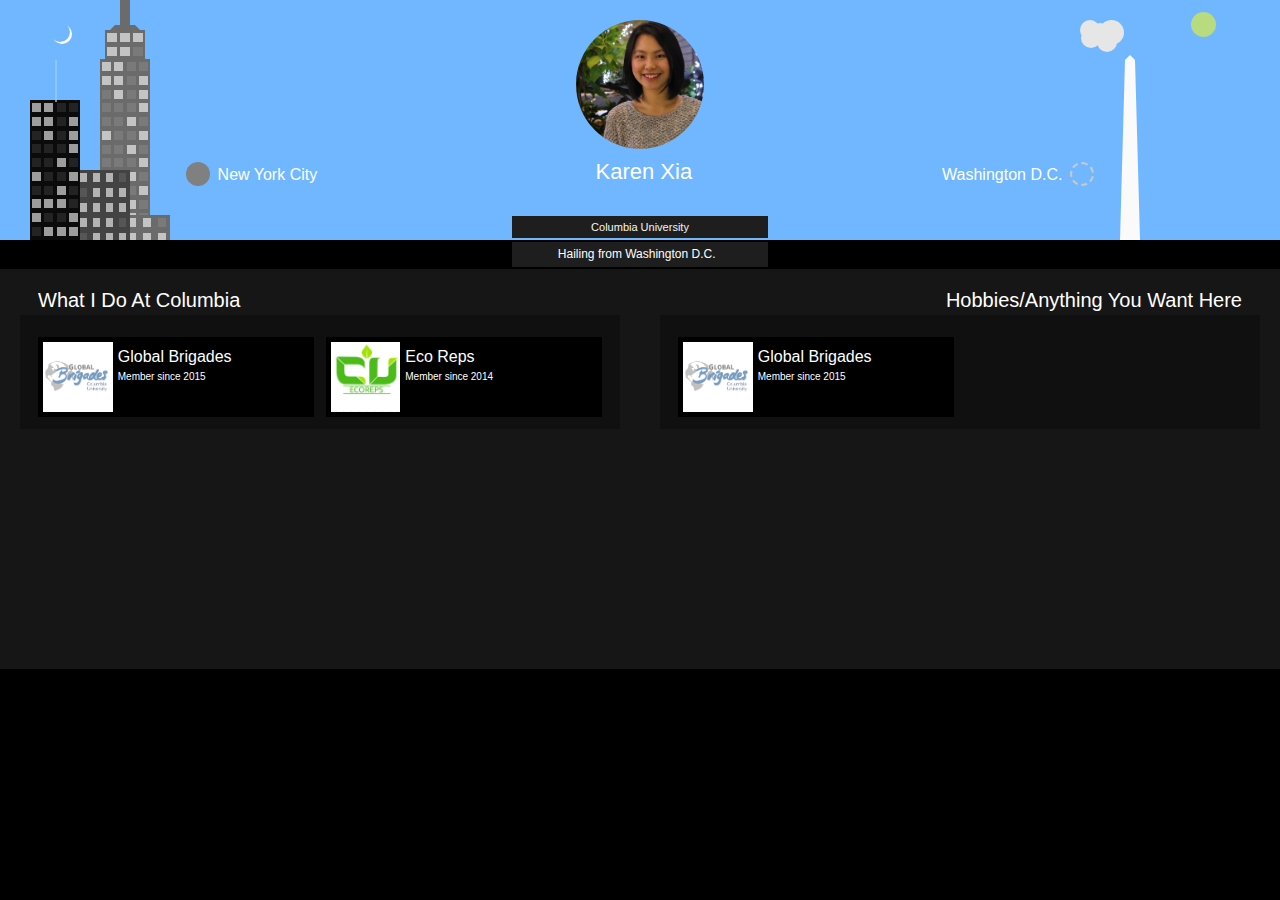
==== index.html @ 3f8ff8d4 "changes" ====
<!DOCTYPE>
<!--


  Karen Xia | Designer | Writer
  I love tea too.


  -->
<html>
<head>
  <meta http-equiv="Content-Type" content="text/html"; charset="utf-8"/>
  <title>Karen Xia</title>
    <meta name="viewport" content="width=device-width, initial-scale=1">

    <link href="animate.css" rel="stylesheet" type="text/css">
    <link href="style.css" rel="stylesheet" type="text/css">
<style>
body {
    margin: 0;
    padding: 0;
    background-color: rgba(31, 23, 13, .1);
}
#logo {
    margin-left: 45%;
    margin-top: 20px;
    width: 10%;
    border-radius: 100%;
    z-index: 5000;
    display: none;
}
#proxy {
    margin-left: 45%;
    margin-top: 20px;
    width: 129px;
    height: 129px;
    border-radius: 100%;
    z-index: 5000;
}
#logo1 {
    margin-left: 45%;
    top: 20px;
    width: 10%;
    border-radius: 100%;
    z-index: 5000;
    position: absolute;
    background-image: url(karen.jpg);
    height: 129px;
    background-size: cover;
    -webkit-animation: photo 10s;
    -moz-animation: photo 10s;
    -o-animation: photo 10s;
    animation: photo 10s;
    opacity: 0;
}
#logo2 {
    margin-left: 45%;
    top: 20px;
    width: 10%;
    border-radius: 100%;
    z-index: 4999;
    position: absolute;
    background-image: url(karen.jpg);
    height: 129px;
    background-size: cover;
}
.ribbon {
    z-index: 2;
    position: absolute;
    width: 100%;
}
.title {
    margin-left: 30.3%;
    margin-top: 10px;
    width: 40%;
    text-align: center;
    font-family: Lato, sans-serif;
    font-size: 22px;
    color: white;
}
#moon {
    width: 20px;
    position: absolute;
    height: 20px;
    border-radius: 50%;
    box-shadow: 2px 2px 0 0 white;
    top: 22;
    left: 50
}
.waves {
    width: 40px;
    position: relative;
    height: 20px;
    border-radius: 50%;
    box-shadow: 0px 5px 0 0 rgba(0, 0, 255, .2);
    ;
    bottom: 0;
    float: left;
}
.tree {
    width: 90px;
    position: absolute;
    height: 20px;
    border-radius: 50%;
    box-shadow: 0px 10px 0 0 brown;
    right: 3;
    bottom: 70;
    float: left;
    opacity: .4;
    z-index: 700;
    transform: rotate(90deg);
}
.leave1 {
    width: 45px;
    position: absolute;
    height: 20px;
    border-radius: 50%;
    box-shadow: 0px 10px 0 0 green;
    right: 12;
    bottom: 106;
    float: left;
    opacity: .4;
    z-index: 700;
    transform: rotate(180deg);
}
.leave2 {
    width: 45px;
    position: absolute;
    height: 20px;
    border-radius: 50%;
    box-shadow: 0px 10px 0 0 green;
    right: 21;
    bottom: 92;
    float: left;
    opacity: .4;
    z-index: 700;
    transform: rotate(230deg);
}
.leave3 {
    width: 45px;
    position: absolute;
    height: 20px;
    border-radius: 50%;
    box-shadow: 0px -10px 0 0 green;
    right: 52;
    bottom: 106;
    float: left;
    opacity: .4;
    z-index: 700;
    transform: rotate(0deg);
}
.leave4 {
    width: 45px;
    position: absolute;
    height: 20px;
    border-radius: 50%;
    box-shadow: 0px -10px 0 0 green;
    right: 45;
    bottom: 102;
    float: left;
    opacity: .4;
    z-index: 700;
    transform: rotate(330deg);
}
.sun {
    position: absolute;
    right: 64;
    top: 12;
    width: 25px;
    height: 25px;
    background-color: yellow;
    opacity: .5;
    border-radius: 25px;
    -webkit-animation: pulse 10s;
    -moz-animation: pulse 10s;
    -o-animation: pulse 10s;
    animation: pulse 10s;
}
.cloud {
    position: absolute;
    right: 100;
    top: 20;
    width: 100px;
    height: 50px;
    -webkit-animation: cloud 10s;
    -moz-animation: cloud 10s;
    -o-animation: cloud 10s;
    animation: cloud 10s;
}
.cloudbubble1 {
    background-color: rgba(230, 230, 230, 1);
    width: 20px;
    height: 20px;
    border-radius: 10px;
    position: absolute;
    top: 0;
}
.cloudbubble2 {
    background-color: rgba(230, 230, 230, 1);
    width: 20px;
    height: 20px;
    border-radius: 10px;
    position: absolute;
    top: 3;
    left: 10;
}
.cloudbubble3 {
    background-color: rgba(230, 230, 230, 1);
    width: 20px;
    height: 20px;
    border-radius: 10px;
    position: absolute;
    top: 8;
    left: 1;
}
.cloudbubble4 {
    background-color: rgba(230, 230, 230, 1);
    width: 25px;
    height: 25px;
    border-radius: 15px;
    position: absolute;
    top: 0;
    left: 19;
}
.cloudbubble5 {
    background-color: rgba(230, 230, 230, 1);
    width: 20px;
    height: 20px;
    border-radius: 10px;
    position: absolute;
    top: 12;
    left: 17;
}
.sand {
    width: 180px;
    position: absolute;
    height: 20px;
    border-radius: 50%;
    box-shadow: 0px 5px 1px 10px yellow;
    background-color: rgba(255, 235, 0, 1);
    right: 3;
    bottom: 30;
    float: left;
    opacity: .3;
    z-index: 500;
}
    
    
.monument {
    width:25px;
    position: absolute;
    height: 160px;
    right: 40;
    bottom: 4;
    float: left;
    opacity: .9;
    z-index: 500;
}
    
.monumentcap {
    width: 0px;
    height: 35px;
    background-color:rgba(250,250,250,1);
    position: absolute;
    bottom: 150;
    margin-left: 115;
    right: 150;

}
.monumentcap:before {
    content: '';
    line-height: 0;
    font-size: 0;
    width: 0;
    height: 0;
    border-top: 5px solid transparent;
    border-bottom: 180px solid rgba(250,250,250,1);
    ;
    border-left: 5px solid transparent;
    border-right: 5px solid rgba(250,250,250,1);
    position: absolute;
    top: 0;
    left: -10px;
}
.monumentcap:after {
    content: '';
    line-height: 0;
    font-size: 0;
    width: 0;
    height: 0;
    border-top: 5px solid transparent;
    border-bottom: 180px solid rgba(250,250,250,1);
    border-left: 5px solid rgba(250,250,250,1);
    border-right: 5px solid transparent;
    position: absolute;
    top: 0;
    right: -10px;
}
.darker {
    box-shadow: 0px 5px 0 0 rgba(0, 0, 255, .4);
}
.darker2 {
    box-shadow: 0px 5px 0 0 rgba(0, 0, 255, .6);
}
.wave {
    right: 10;
    position: absolute;
    bottom: 22px;
    -webkit-animation: minibounce 1s;
    -moz-animation: minibounce 1s;
    -o-animation: minibounce 1s;
    animation: minibounce 1s;
    z-index: 600;
}
.wave2 {
    right: 5;
    position: absolute;
    bottom: 12px;
    -webkit-animation: minibounce 1s;
    -webkit-animation-delay: .5s;
    -moz-animation: minibounce 1s;
    -moz-animation-delay: .5s;
    -o-animation: minibounce 1s;
    -o-animation-delay: .5s;
    animation: minibounce 1s;
    animation-delay: .5s;
    z-index: 600;
}
.wave3 {
    right: 3;
    position: absolute;
    bottom: 32px;
    -webkit-animation: minibounce 1s;
    -webkit-animation-delay: .8s;
    -moz-animation: minibounce 1s;
    -moz-animation-delay: .8s;
    -o-animation: minibounce 1s;
    -o-animation-delay: .8s;
    animation: minibounce 1s;
    animation-delay: .8s;
    z-index: 600;
}
.description {
    margin-left: 40%;
    margin-top: 31px;
    width: 20%;
    position: absolute;
    text-align: center;
    font-family: Lato, sans-serif;
    font-size: 11px;
    color: rgba(245, 245, 245, 1);
    background-color: rgba(30, 30, 30, 1);
    padding: 5px;
    box-sizing: border-box;
}
.description2 {
    margin-left: 40%;
    opacity: 1;
    top: -27px;
    width: 20%;
    height: 25px;
    position: absolute;
    text-align: center;
    font-family: Lato, sans-serif;
    font-size: 12px;
    color: white;
    background-color: rgba(30, 30, 30, 1);
    padding: 5px;
    z-index: 400;
    box-sizing: border-box;
}
.push {
    margin-left: 40%;
    margin-top: 11px;
    width: 20%;
    text-align: center;
    font-family: Lato, sans-serif;
    font-size: 11px;
    color: rgba(245, 245, 245, 1);
    padding: 5px;
}
.half1 {
    position: absolute;
    width: 50%;
    top: 0;
    background-color:rgba(113, 183, 255, 1);
    height: 240px;
    z-index: 2;
}
.half2 {
    position: absolute;
    width: 50%;
    margin-left: 50%;
    top: 0;
    background-color: rgba(113, 183, 255, 1);
    height: 240px;
    z-index: 2;
}
.panel1 {
    position: relative;
    margin-top: 0px;
    height: 270px;
}
.panel2 {
    position: relative;
    margin-top: -1px;
    height: 400px;
    background-color: rgba(223, 223, 223, 1);
}
.building1 {
    position: absolute;
    bottom: 0px;
    width: 50px;
    margin-left: 30px;
    height: 140px;
    background-color: rgba(11, 11, 11, 1);
    z-index: 30;
}
.building2 {
    position: absolute;
    bottom: 0px;
    width: 80px;
    margin-left: 50px;
    height: 70px;
    background-color: rgba(67, 67, 67, 1);
    overflow: hidden;
    z-index: 29;
}
.building3 {
    position: absolute;
    bottom: 25px;
    width: 50px;
    margin-left: 100px;
    height: 156px;
    background-color: rgba(107, 107, 107, 1);
    overflow: hidden;
    z-index: 25;
}
.building4 {
    position: absolute;
    bottom: 0px;
    width: 90px;
    margin-left: 80px;
    height: 25px;
    background-color: rgba(107, 107, 107, 1);
    overflow: hidden;
    z-index: 25;
}
.building5 {
    position: absolute;
    bottom: 181px;
    width: 40px;
    margin-left: 105px;
    height: 29px;
    background-color: rgba(107, 107, 107, 1);
    overflow: hidden;
    z-index: 25;
}
.antena {
    position: absolute;
    width: 2px;
    top: -40px;
    margin-left: 49%;
    height: 40px;
    background-color: rgba(255, 255, 255, .2);
    border-bottom: 2px solid rgba(255, 255, 255, .4);
}
.antena2 {
    position: absolute;
    width: 10px;
    top: 00px;
    margin-left: 120px;
    height: 23px;
    background-color: rgba(107, 107, 107, 1);
    border-bottom: 2px solid rgba(107, 107, 107, 1);
}
.window {
    width: 18%;
    margin: 3.5%;
    margin-top: 3px;
    height: 9px;
    background-color: rgba(255, 255, 255, .6);
    float: left;
}
.window1 {
    width: 18%;
    margin: 3.5%;
    margin-top: 3px;
    height: 9px;
    background-color: rgba(255, 255, 255, .1);
    float: left;
}
.w8window {
    width: 9%;
    margin: 3.8%;
    margin-top: 3px;
    height: 9px;
    background-color: rgba(255, 255, 255, .6);
    float: left;
}
.w8window1 {
    width: 9%;
    margin: 3.8%;
    margin-top: 3px;
    height: 9px;
    background-color: rgba(255, 255, 255, .1);
    float: left;
}
.w2window {
    width: 25%;
    margin: 4%;
    margin-top: 3px;
    height: 9px;
    background-color: rgba(255, 255, 255, .6);
    float: left;
}
.w2window1 {
    width: 25%;
    margin: 4%;
    margin-top: 3px;
    height: 9px;
    background-color: rgba(255, 255, 255, .1);
    float: left;
}
.cap {
    width: 20px;
    height: 5px;
    background-color: rgba(107, 107, 107, 1);
    position: absolute;
    bottom: 210;
    margin-left: 115;
}
.cap:before {
    content: '';
    line-height: 0;
    font-size: 0;
    width: 0;
    height: 0;
    border-top: 5px solid transparent;
    border-bottom: 5px solid rgba(107, 107, 107, 1);
    ;
    border-left: 5px solid transparent;
    border-right: 5px solid rgba(107, 107, 107, 1);
    position: absolute;
    top: 0;
    left: -10px;
}
.cap:after {
    content: '';
    line-height: 0;
    font-size: 0;
    width: 0;
    height: 0;
    border-top: 5px solid transparent;
    border-bottom: 5px solid rgba(107, 107, 107, 1);
    border-left: 5px solid rgba(107, 107, 107, 1);
    border-right: 5px solid transparent;
    position: absolute;
    top: 0;
    right: -10px;
}
.target {
    position: absolute;
    bottom: 20;
    left: 14.5%;
    width: 20px;
    height: 20px;
    border-radius: 15px;
    border: 2px dashed grey;
    -webkit-animation: rotate 20s;
    -moz-animation: rotate 20s;
    -o-animation: rotate 20s;
    animation: rotate 20s;
    background-color: grey;
}
.star1 {
    content: "\2605";
    font-family: Lato, sans-serif;
    color: white;
    width: 10px;
    height: 10px;
    font-size: 8px;
    position: absolute;
    left: 300px;
    top: 30px;
}
.star2 {
    content: "\2605";
    font-family: Lato, sans-serif;
    color: white;
    width: 10px;
    height: 10px;
    font-size: 10px;
    position: absolute;
    left: 200px;
    top: 50px;
}
.star3 {
    content: "\2605";
    font-family: Lato, sans-serif;
    color: white;
    width: 20px;
    height: 20px;
    font-size: 12px;
    position: absolute;
    left: 340px;
    top: 90px;
}
.targettext {
    position: absolute;
    bottom: 22;
    left: 17%;
    font-family: Lato, sans-serif;
    color: white;
}
.description1 {
    position: absolute;
    text-align: center;
    width: 100%;
    top: 240px;
    clear: both;
    font-family: Lato, sans-serif;
    color: grey;
    padding: 7px;
    font-size: 12px;
    box-sizing: border-box;
    background-color: rgba(30, 30, 30, 1);
    z-index: 1;
}
.purebox {
    width: 20%;
    margin-left: 40%;
    position: absolute;
    top: -52;
    height: 77px;
    left: 0;
    box-sizing: border-box;
    border-color: transparent !important;
    z-index: 30000;
}
.target1 {
    position: absolute;
    bottom: 20;
    right: 14.5%;
    width: 20px;
    height: 20px;
    border-radius: 15px;
    border: 2px dashed rgba(200, 200, 200, 1);
    -webkit-animation: rotate1 10s infinite;
    -moz-animation: rotate1 10s infinite;
    -o-animation: rotate1 10s infinite;
    animation: rotate1 10s infinite;
}
.targettext1 {
    position: absolute;
    bottom: 22;
    right: 17%;
    font-family: Lato, sans-serif;
    color: white;
}
.plane {
    width: 30px;
    position: absolute;
    filter: invert(100%);
    -webkit-filter: invert(100%);
    left: 14.5%;
    bottom: 18px;
    transform: rotate(180deg);
    -webkit-animation: plane 20s;
    -webkit-transition-timing-function: linear;
    -moz-animation: plane 20s;
    -moz-transition-timing-function: linear;
    -o-animation: plane 20s;
    -o-transition-timing-function: linear;
    animation: plane 20s;
    transition-timing-function: linear;
    opacity: 0;
    z-index: 200;
}
.flash {
    -webkit-animation: flash 10s infinite;
    -webkit-animation-duration: infinite;
    -moz-animation: flash 10s infinite;
    -moz-animation-duration: infinite;
    -o-animation: flash 10s infinite;
    -o-animation-duration: infinite;
    animation: flash 10s infinite;
    animation-duration: infinite;
}
.flash2 {
    -webkit-animation: flash2 5s infinite;
    -webkit-animation-duration: infinite;
    -moz-animation: flash2 5s infinite;
    -moz-animation-duration: infinite;
    -o-animation: flash2 5s infinite;
    -o-animation-duration: infinite;
    animation: flash2 5s infinite;
    animation-duration: infinite;
}
.flash3 {
    -webkit-animation: flash3 20s infinite;
    -webkit-animation-duration: infinite;
    -moz-animation: flash3 20s infinite;
    -moz-animation-duration: infinite;
    -o-animation: flash3 20s infinite;
    -o-animation-duration: infinite;
    animation: flash3 20s infinite;
    animation-duration: infinite;
}
.flash4 {
    -webkit-animation: flash4 15s infinite;
    -webkit-animation-duration: infinite;
    -moz-animation: flash4 15s infinite;
    -moz-animation-duration: infinite;
    -o-animation: flash4 15s infinite;
    -o-animation-duration: infinite;
    animation: flash4 15s infinite;
    animation-duration: infinite;
}
.half4 {
    position: absolute;
    width: 50%;
    top: 0;
    background-color: rgba(0, 0, 0, .9);
    z-index: 1;
    bottom: 0;
    padding: 20px;
    box-sizing: border-box;
    font-family: Lato, sans-serif;
    color: white;
    font-size: 20px;
}
.half3 {
    position: absolute;
    width: 50%;
    margin-left: 50%;
    padding: 20px;
    box-sizing: border-box;
    top: 0;
    background-color: rgba(0, 0, 0, .9);
    bottom: 0;
    z-index: 1;
    text-align: right;
    font-family: Lato, sans-serif;
    color: white;
    font-size: 20px;
}
.ann {
    padding-left: 3%;
    padding-right: 3%;
}
.projectgrid {
    margin-top: -20px;
    display: inline-block;
    height: auto;
    padding: 2%;
    width: 100%;
    box-sizing: border-box;
    text-align: left;
    background-color: rgba(16,16,16,1);
}
.project {
    position: relative;
    float: left;
    width: 48%;
    margin: 1%;
    height: 80px;
    background-color: black;
    margin-top: 10px;
    margin-bottom: 0px;
}
.purple {
    background-color: rgba(113, 183, 255, 1);
}
.project h1 {
    font-size: 16px;
    font-family: Lato, sans-serif;
    font-weight: 400;
}
.projectgrid a {
    color: white;
    text-decoration: none;
    display: block;
}
.projectgrid a:visited {
    color: white;
    text-decoration: none;
    display: block;
}
.projectgrid a:link {
    color: white;
    text-decoration: none;
    display: block;
}
.projectgrid a:hover {
    color: white;
    text-decoration: none;
    display: block;
}
.project h2 {
    font-size: 10px;
    margin-top: -7px;
    font-weight: 200;
    padding: 2px;
}
.icon {
    height: 70px;
    padding: 5px;
    float: left;
}
/*
ANIMATIONS
*/

@-webkit-keyframes cloud {
    0% {
        right: 20;
    }
    100% {
        right: 100;
    }
}
@-webkit-keyframes photo {
    0% {
        opacity: 1;
    }
    52% {
        opacity: 1;
    }
    58% {
        opacity: 0;
    }
}
@-webkit-keyframes plane {
    0% {
        left: 83%;
        bottom: 24px;
        transform: rotate(270deg);
        opacity: .5;
        z-index: 200;
    }
    55% {
        bottom: 140px;
        z-index: 200;
    }
    90% {
        opacity: .5;
        z-index: 200;
    }
    95% {
        opacity: 0;
    }
    100% {
        left: 14.5%;
        bottom: 18px;
        transform: rotate(180deg);
        opacity: 0;
    }
}
@-webkit-keyframes rotate {
    0% {
        transform: rotate(0deg);
        background-color: transparent;
    }
    85% {
        background-color: transparent;
    }
    88% {
        opacity: .5;
    }
    100% {
        background-color: grey;
        transform: rotate(360deg);
    }
}
@-webkit-keyframes rotate1 {
    0% {
        transform: rotate(0deg);
    }
    85% {} 88% {} 100% {
        transform: rotate(360deg);
    }
}
@-webkit-keyframes flash {
    0% {
        background-color: rgba(255, 255, 255, .6);
    }
    10% {
        background-color: rgba(255, 255, 255, .1);
    }
    40% {
        background-color: rgba(255, 255, 255, .1);
    }
    50% {
        background-color: rgba(255, 255, 255, .6);
    }
}
@-webkit-keyframes flash2 {
    0% {
        background-color: rgba(255, 255, 255, .1);
    }
    40% {
        background-color: rgba(255, 255, 255, .1);
    }
    50% {
        background-color: rgba(255, 255, 255, .6);
    }
}
@-webkit-keyframes flash3 {
    0% {
        background-color: rgba(255, 255, 255, .6);
    }
    10% {
        background-color: rgba(255, 255, 255, .1);
    }
    40% {
        background-color: rgba(255, 255, 255, .1);
    }
    90% {
        background-color: rgba(255, 255, 255, .6);
    }
}
}
@-webkit-keyframes squareoff {
    0% {
        border-radius: 100%;
    }
    100% {
        border-radius: 0%;
    }
}
@-webkit-keyframes reddish {
    0% {
        background-color: rgba(255, 0, 43, 0);
    }
    100% {
        background-color: rgba(255, 0, 43, .5);
    }
}
@-webkit-keyframes whitish {
    0% {
        color: rgba(255, 0, 43, .5);
    }
    100% {
        color: rgba(245, 245, 245, 1);
    }
}
/*MOZILLA*/

@-moz-keyframes cloud {
    0% {
        right: 20;
    }
    100% {
        right: 100;
    }
}
@-moz-keyframes photo {
    0% {
        opacity: 1;
    }
    52% {
        opacity: 1;
    }
    58% {
        opacity: 0;
    }
}
@-moz-keyframes plane {
    0% {
        left: 83%;
        bottom: 24px;
        transform: rotate(270deg);
        opacity: .5;
        z-index: 200;
    }
    55% {
        bottom: 140px;
        z-index: 200;
    }
    90% {
        opacity: .5;
        z-index: 200;
    }
    95% {
        opacity: 0;
    }
    100% {
        left: 14.5%;
        bottom: 18px;
        transform: rotate(180deg);
        opacity: 0;
    }
}
@-moz-keyframes rotate {
    0% {
        transform: rotate(0deg);
        background-color: transparent;
    }
    85% {
        background-color: transparent;
    }
    88% {
        opacity: .5;
    }
    100% {
        background-color: grey;
        transform: rotate(360deg);
    }
}
@-moz-keyframes rotate1 {
    0% {
        transform: rotate(0deg);
    }
    85% {} 88% {} 100% {
        transform: rotate(360deg);
    }
}
@-moz-keyframes flash {
    0% {
        background-color: rgba(255, 255, 255, .6);
    }
    10% {
        background-color: rgba(255, 255, 255, .1);
    }
    40% {
        background-color: rgba(255, 255, 255, .1);
    }
    50% {
        background-color: rgba(255, 255, 255, .6);
    }
}
@-moz-keyframes flash2 {
    0% {
        background-color: rgba(255, 255, 255, .1);
    }
    40% {
        background-color: rgba(255, 255, 255, .1);
    }
    50% {
        background-color: rgba(255, 255, 255, .6);
    }
}
@-moz-keyframes flash3 {
    0% {
        background-color: rgba(255, 255, 255, .6);
    }
    10% {
        background-color: rgba(255, 255, 255, .1);
    }
    40% {
        background-color: rgba(255, 255, 255, .1);
    }
    90% {
        background-color: rgba(255, 255, 255, .6);
    }
}
}
@-moz-keyframes squareoff {
    0% {
        border-radius: 100%;
    }
    100% {
        border-radius: 0%;
    }
}
@-moz-keyframes reddish {
    0% {
        background-color: rgba(255, 0, 43, 0);
    }
    100% {
        background-color: rgba(255, 0, 43, .5);
    }
}
@-moz-keyframes whitish {
    0% {
        color: rgba(255, 0, 43, .5);
    }
    100% {
        color: rgba(245, 245, 245, 1);
    }
}
/* OPERA */

@-o-keyframes cloud {
    0% {
        right: 20;
    }
    100% {
        right: 100;
    }
}
@-o-keyframes photo {
    0% {
        opacity: 1;
    }
    52% {
        opacity: 1;
    }
    58% {
        opacity: 0;
    }
}
@-o-keyframes plane {
    0% {
        left: 83%;
        bottom: 24px;
        transform: rotate(270deg);
        opacity: .5;
        z-index: 200;
    }
    55% {
        bottom: 140px;
        z-index: 200;
    }
    90% {
        opacity: .5;
        z-index: 200;
    }
    95% {
        opacity: 0;
    }
    100% {
        left: 14.5%;
        bottom: 18px;
        transform: rotate(180deg);
        opacity: 0;
    }
}
@-o-keyframes rotate {
    0% {
        transform: rotate(0deg);
        background-color: transparent;
    }
    85% {
        background-color: transparent;
    }
    88% {
        opacity: .5;
    }
    100% {
        background-color: grey;
        transform: rotate(360deg);
    }
}
@-o-keyframes rotate1 {
    0% {
        transform: rotate(0deg);
    }
    85% {} 88% {} 100% {
        transform: rotate(360deg);
    }
}
@-o-keyframes flash {
    0% {
        background-color: rgba(255, 255, 255, .6);
    }
    10% {
        background-color: rgba(255, 255, 255, .1);
    }
    40% {
        background-color: rgba(255, 255, 255, .1);
    }
    50% {
        background-color: rgba(255, 255, 255, .6);
    }
}
@-o-keyframes flash2 {
    0% {
        background-color: rgba(255, 255, 255, .1);
    }
    40% {
        background-color: rgba(255, 255, 255, .1);
    }
    50% {
        background-color: rgba(255, 255, 255, .6);
    }
}
@-o-keyframes flash3 {
    0% {
        background-color: rgba(255, 255, 255, .6);
    }
    10% {
        background-color: rgba(255, 255, 255, .1);
    }
    40% {
        background-color: rgba(255, 255, 255, .1);
    }
    90% {
        background-color: rgba(255, 255, 255, .6);
    }
}
}
@-o-keyframes squareoff {
    0% {
        border-radius:100%;
    }
    100% {
        border-radius:0%;
    }
}
@-o-keyframes reddish {
    0% {
        background-color:rgba(255,
        0,
        43,
        0);
    }
    100% {
        background-color:rgba(255,
        0,
        43,
        .5);
    }
}
@-o-keyframes whitish {
    0% {
        color:rgba(255,
        0,
        43,
        .5);
    }
    100% {
        color:rgba(245,
        245,
        245,
        1);
    }
}
/*NORMAL*/

@keyframes cloud {
    0% {
        right:20;
    }
    100% {
        right:100;
    }
}
@keyframes photo {
    0% {
        opacity:1;
    }
    52% {
        opacity:1;
    }
    58% {
        opacity:0;
    }
}
@keyframes plane {
    0% {
        left:83%;
        bottom:24px;
        transform:rotate(270deg);
        opacity:.5;
        z-index:200;
    }
    55% {
        bottom:140px;
        z-index:200;
    }
    90% {
        opacity:.5;
        z-index:200;
    }
    95% {
        opacity:0;
    }
    100% {
        left:14.5%;
        bottom:18px;
        transform:rotate(180deg);
        opacity:0;
    }
}
@keyframes rotate {
    0% {
        transform:rotate(0deg);
        background-color:transparent;
    }
    85% {
        background-color:transparent;
    }
    88% {
        opacity:.5;
    }
    100% {
        background-color:grey;
        transform:rotate(360deg);
    }
}
@keyframes rotate1 {
    0% {
        transform:rotate(0deg);
    }
    85% {} 88% {} 100% {
        transform:rotate(360deg);
    }
}
@keyframes flash {
    0% {
        background-color:rgba(255,
        255,
        255,
        .6);
    }
    10% {
        background-color:rgba(255,
        255,
        255,
        .1);
    }
    40% {
        background-color:rgba(255,
        255,
        255,
        .1);
    }
    50% {
        background-color:rgba(255,
        255,
        255,
        .6);
    }
}
@keyframes flash2 {
    0% {
        background-color:rgba(255,
        255,
        255,
        .1);
    }
    40% {
        background-color:rgba(255,
        255,
        255,
        .1);
    }
    50% {
        background-color:rgba(255,
        255,
        255,
        .6);
    }
}
@keyframes flash3 {
    0% {
        background-color:rgba(255,
        255,
        255,
        .6);
    }
    10% {
        background-color:rgba(255,
        255,
        255,
        .1);
    }
    40% {
        background-color:rgba(255,
        255,
        255,
        .1);
    }
    90% {
        background-color:rgba(255,
        255,
        255,
        .6);
    }
}
}
@keyframes squareoff {
    0% {
        border-radius:100%;
    }
    100% {
        border-radius:0%;
    }
}
@keyframes reddish {
    0% {
        background-color:rgba(255,
        0,
        43,
        0);
    }
    100% {
        background-color:rgba(255,
        0,
        43,
        .5);
    }
}
@keyframes whitish {
    0% {
        color:rgba(255,
        0,
        43,
        .5);
    }
    100% {
        color:rgba(245,
        245,
        245,
        1);
    }
}
/*
FIRST ITERATION
*/

@media screen and (max-width: 1235px) {
    #logo {
        margin:5px;
        width:90%;
        padding:0px;
        border-radius:00%;
        display:inline-block;
    }
    .title {
        margin-left:10%;
        margin-top:0px;
        width:80%;
        text-align:center;
        font-family:Lato,
        sans-serif;
        font-size:10px;
        -webkit-animation:whitish 1s;
        animation:whitish 1s;
        color:rgba(245,
        245,
        245,
        1);
    }
    .plane {
        display:none;
    }
    .description {
        margin-left:10%;
        margin-top:10px;
        width:80%;
        text-align:center;
        font-family:Lato,
        sans-serif;
        font-size:11px;
        background-color:rgba(30,
        30,
        30,
        1);
        display:none;
    }
    .ribbon {
        padding:5px;
        margin:auto;
        width:10%;
        margin-top:0px;
        position:relative;
        background-color:black
        height:140px;
    }
    .half1 {
        position:absolute;
        width:50%;
        top:0;
        background-color:rgba(0,
        0,
        0,
        .9);
        height:240px;
        z-index:1;
        display:none;
    }
    .half2 {
        position:absolute;
        width:50%;
        margin-left:50%;
        top:0;
        background-color:rgba(133,
        133,
        235,
        1);
        height:240px;
        z-index:1;
        display:none;
    }
    .targettext {
        position:absolute;
        bottom:22;
        left:17%;
        font-family:Lato,
        sans-serif;
        color:white;
        display:none;
    }
    .description1 {
        position:absolute;
        bottom:-60;
        right:30%;
        text-align:center;
        width:40%;
        font-family:Lato,
        sans-serif;
        color:rgba(113, 183, 255, 1);;
        padding:5px;
        box-sizing:border-box;
        display:none;
    }
    .target1 {
        position:absolute;
        bottom:20;
        right:14.5%;
        width:20px;
        height:20px;
        border-radius:15px;
        border:2px dashed rgba(200,
        200,
        200,
        1);
        -webkit-animation:rotate1 10s infinite;
        display:none;
    }
    .targettext1 {
        position:absolute;
        bottom:22;
        right:17%;
        font-family:Lato,
        sans-serif;
        color:white;
        display:none;
    }
    .target {
        display:none;
    }
    #logo1 {
        display:none;
    }
    #logo2 {
        display:none;
    }
    #proxy {
        display:none;
    }
    .panel2 {
        margin-top:-120px;
    }
    .half4 {
        width:100%;
        margin-left:0%;
        position:relative;
        height:auto;
        display:inline-block;
    background-color:rgba(113, 183, 255, 1);

    }
    .half3 {
        width:100%;
        margin-left:0%;
        position:relative;
        height:auto;
        display:inline-block;
    }
    .ann {
        padding-left:3%;
        padding-right:3%;
        margin-top:20px;
    }
    .panel1 {
        background-color:black;
    }
    .purebox {
        display:none;
    }
}
@media screen and (max-width: 820px) {
    .description2 {
        width:80%;
        margin-left:10%;
    }
    .project {
        width:80%;
        margin-left:10%;
    }
    .project h1 {
        font-size:12px;
    }
    .ribbon {
        background-color:transparent;
        width:100%;
        margin-top:-11px;
        padding:0;
    }
    #logo {
        position:absolute;
        height:80%;
        width:auto;
        border-radius:100%;
        top:10%;
        left:10%;
    }
    .title {
        position:absolute;
        font-size:24px;
        width:43%;
        top:30%;
        left:38%;
        text-align:left;
    }
    .ann {
        text-align:center;
        font-size:17px;
    }
}

@charset "UTF-8";

/*!
Animate.css - http://daneden.me/animate
Licensed under the MIT license - http://opensource.org/licenses/MIT

Copyright (c) 2014 Daniel Eden
*/

.animated {
    -webkit-animation-duration: 1s;
    animation-duration: 1s;
    -webkit-animation-fill-mode: both;
    animation-fill-mode: both;
}
.animated.infinite {
    -webkit-animation-iteration-count: infinite;
    animation-iteration-count: infinite;
}
.animated.hinge {
    -webkit-animation-duration: 2s;
    animation-duration: 2s;
}
@-webkit-keyframes minibounce {
    0%, 20%, 53%, 80%, 100% {
        -webkit-transition-timing-function: cubic-bezier(0.215, 0.210, 0.355, 1.000);
        transition-timing-function: cubic-bezier(0.215, 0.210, 0.355, 1.000);
        -webkit-transform: translate3d(0, 0, 0);
        transform: translate3d(0, 0, 0);
    }
    40%,
    43% {
        -webkit-transition-timing-function: cubic-bezier(0.755, 0.050, 0.855, 0.060);
        transition-timing-function: cubic-bezier(0.755, 0.050, 0.855, 0.060);
        -webkit-transform: translate3d(0, -30px, 0);
        transform: translate3d(0, -30px, 0);
    }
    70% {
        -webkit-transition-timing-function: cubic-bezier(0.755, 0.050, 0.855, 0.060);
        transition-timing-function: cubic-bezier(0.755, 0.050, 0.855, 0.060);
        -webkit-transform: translate3d(0, -15px, 0);
        transform: translate3d(0, -15px, 0);
    }
    90% {
        -webkit-transform: translate3d(0, -4px, 0);
        transform: translate3d(0, -4px, 0);
    }
}
@keyframes minibounce {
    0%, 20%, 53%, 80%, 100% {
        -webkit-transition-timing-function: cubic-bezier(0.215, 0.610, 0.355, 1.000);
        transition-timing-function: cubic-bezier(0.215, 0.610, 0.355, 1.000);
        -webkit-transform: translate3d(0, 0, 0);
        transform: translate3d(0, 0, 0);
    }
    40%,
    43% {
        -webkit-transition-timing-function: cubic-bezier(0.755, 0.050, 0.855, 0.060);
        transition-timing-function: cubic-bezier(0.755, 0.050, 0.855, 0.060);
        -webkit-transform: translate3d(0, -30px, 0);
        transform: translate3d(0, -30px, 0);
    }
    70% {
        -webkit-transition-timing-function: cubic-bezier(0.755, 0.050, 0.855, 0.060);
        transition-timing-function: cubic-bezier(0.755, 0.050, 0.855, 0.060);
        -webkit-transform: translate3d(0, -15px, 0);
        transform: translate3d(0, -15px, 0);
    }
    90% {
        -webkit-transform: translate3d(0, -4px, 0);
        transform: translate3d(0, -4px, 0);
    }
}
@-webkit-keyframes bounce {
    0%, 20%, 53%, 80%, 100% {
        -webkit-transition-timing-function: cubic-bezier(0.215, 0.610, 0.355, 1.000);
        transition-timing-function: cubic-bezier(0.215, 0.610, 0.355, 1.000);
        -webkit-transform: translate3d(0, 0, 0);
        transform: translate3d(0, 0, 0);
    }
    40%,
    43% {
        -webkit-transition-timing-function: cubic-bezier(0.755, 0.050, 0.855, 0.060);
        transition-timing-function: cubic-bezier(0.755, 0.050, 0.855, 0.060);
        -webkit-transform: translate3d(0, -30px, 0);
        transform: translate3d(0, -30px, 0);
    }
    70% {
        -webkit-transition-timing-function: cubic-bezier(0.755, 0.050, 0.855, 0.060);
        transition-timing-function: cubic-bezier(0.755, 0.050, 0.855, 0.060);
        -webkit-transform: translate3d(0, -15px, 0);
        transform: translate3d(0, -15px, 0);
    }
    90% {
        -webkit-transform: translate3d(0, -4px, 0);
        transform: translate3d(0, -4px, 0);
    }
}
@keyframes bounce {
    0%, 20%, 53%, 80%, 100% {
        -webkit-transition-timing-function: cubic-bezier(0.215, 0.610, 0.355, 1.000);
        transition-timing-function: cubic-bezier(0.215, 0.610, 0.355, 1.000);
        -webkit-transform: translate3d(0, 0, 0);
        transform: translate3d(0, 0, 0);
    }
    40%,
    43% {
        -webkit-transition-timing-function: cubic-bezier(0.755, 0.050, 0.855, 0.060);
        transition-timing-function: cubic-bezier(0.755, 0.050, 0.855, 0.060);
        -webkit-transform: translate3d(0, -30px, 0);
        transform: translate3d(0, -30px, 0);
    }
    70% {
        -webkit-transition-timing-function: cubic-bezier(0.755, 0.050, 0.855, 0.060);
        transition-timing-function: cubic-bezier(0.755, 0.050, 0.855, 0.060);
        -webkit-transform: translate3d(0, -15px, 0);
        transform: translate3d(0, -15px, 0);
    }
    90% {
        -webkit-transform: translate3d(0, -4px, 0);
        transform: translate3d(0, -4px, 0);
    }
}
.bounce {
    -webkit-animation-name: bounce;
    animation-name: bounce;
    -webkit-transform-origin: center bottom;
    -ms-transform-origin: center bottom;
    transform-origin: center bottom;
}
@-webkit-keyframes flash {
    0%, 50%, 100% {
        opacity: 1;
    }
    25%,
    75% {
        opacity: 0;
    }
}
@keyframes flash {
    0%, 50%, 100% {
        opacity: 1;
    }
    25%,
    75% {
        opacity: 0;
    }
}
.flash {
    -webkit-animation-name: flash;
    animation-name: flash;
}
/* originally authored by Nick Pettit - https://github.com/nickpettit/glide */

@-webkit-keyframes pulse {
    0% {
        -webkit-transform: scale3d(1, 1, 1);
        transform: scale3d(1, 1, 1);
    }
    50% {
        -webkit-transform: scale3d(1.05, 1.05, 1.05);
        transform: scale3d(1.05, 1.05, 1.05);
    }
    100% {
        -webkit-transform: scale3d(1, 1, 1);
        transform: scale3d(1, 1, 1);
    }
}
@keyframes pulse {
    0% {
        -webkit-transform: scale3d(1, 1, 1);
        transform: scale3d(1, 1, 1);
    }
    50% {
        -webkit-transform: scale3d(1.05, 1.05, 1.05);
        transform: scale3d(1.05, 1.05, 1.05);
    }
    100% {
        -webkit-transform: scale3d(1, 1, 1);
        transform: scale3d(1, 1, 1);
    }
}
.pulse {
    -webkit-animation-name: pulse;
    animation-name: pulse;
}
@-webkit-keyframes rubberBand {
    0% {
        -webkit-transform: scale3d(1, 1, 1);
        transform: scale3d(1, 1, 1);
    }
    30% {
        -webkit-transform: scale3d(1.25, 0.75, 1);
        transform: scale3d(1.25, 0.75, 1);
    }
    40% {
        -webkit-transform: scale3d(0.75, 1.25, 1);
        transform: scale3d(0.75, 1.25, 1);
    }
    50% {
        -webkit-transform: scale3d(1.15, 0.85, 1);
        transform: scale3d(1.15, 0.85, 1);
    }
    65% {
        -webkit-transform: scale3d(.95, 1.05, 1);
        transform: scale3d(.95, 1.05, 1);
    }
    75% {
        -webkit-transform: scale3d(1.05, .95, 1);
        transform: scale3d(1.05, .95, 1);
    }
    100% {
        -webkit-transform: scale3d(1, 1, 1);
        transform: scale3d(1, 1, 1);
    }
}
@keyframes rubberBand {
    0% {
        -webkit-transform: scale3d(1, 1, 1);
        transform: scale3d(1, 1, 1);
    }
    30% {
        -webkit-transform: scale3d(1.25, 0.75, 1);
        transform: scale3d(1.25, 0.75, 1);
    }
    40% {
        -webkit-transform: scale3d(0.75, 1.25, 1);
        transform: scale3d(0.75, 1.25, 1);
    }
    50% {
        -webkit-transform: scale3d(1.15, 0.85, 1);
        transform: scale3d(1.15, 0.85, 1);
    }
    65% {
        -webkit-transform: scale3d(.95, 1.05, 1);
        transform: scale3d(.95, 1.05, 1);
    }
    75% {
        -webkit-transform: scale3d(1.05, .95, 1);
        transform: scale3d(1.05, .95, 1);
    }
    100% {
        -webkit-transform: scale3d(1, 1, 1);
        transform: scale3d(1, 1, 1);
    }
}
.rubberBand {
    -webkit-animation-name: rubberBand;
    animation-name: rubberBand;
}
@-webkit-keyframes shake {
    0%, 100% {
        -webkit-transform: translate3d(0, 0, 0);
        transform: translate3d(0, 0, 0);
    }
    10%,
    30%,
    50%,
    70%,
    90% {
        -webkit-transform: translate3d(-10px, 0, 0);
        transform: translate3d(-10px, 0, 0);
    }
    20%,
    40%,
    60%,
    80% {
        -webkit-transform: translate3d(10px, 0, 0);
        transform: translate3d(10px, 0, 0);
    }
}
@keyframes shake {
    0%, 100% {
        -webkit-transform: translate3d(0, 0, 0);
        transform: translate3d(0, 0, 0);
    }
    10%,
    30%,
    50%,
    70%,
    90% {
        -webkit-transform: translate3d(-10px, 0, 0);
        transform: translate3d(-10px, 0, 0);
    }
    20%,
    40%,
    60%,
    80% {
        -webkit-transform: translate3d(10px, 0, 0);
        transform: translate3d(10px, 0, 0);
    }
}
.shake {
    -webkit-animation-name: shake;
    animation-name: shake;
}
@-webkit-keyframes swing {
    20% {
        -webkit-transform: rotate3d(0, 0, 1, 15deg);
        transform: rotate3d(0, 0, 1, 15deg);
    }
    40% {
        -webkit-transform: rotate3d(0, 0, 1, -10deg);
        transform: rotate3d(0, 0, 1, -10deg);
    }
    60% {
        -webkit-transform: rotate3d(0, 0, 1, 5deg);
        transform: rotate3d(0, 0, 1, 5deg);
    }
    80% {
        -webkit-transform: rotate3d(0, 0, 1, -5deg);
        transform: rotate3d(0, 0, 1, -5deg);
    }
    100% {
        -webkit-transform: rotate3d(0, 0, 1, 0deg);
        transform: rotate3d(0, 0, 1, 0deg);
    }
}
@keyframes swing {
    20% {
        -webkit-transform: rotate3d(0, 0, 1, 15deg);
        transform: rotate3d(0, 0, 1, 15deg);
    }
    40% {
        -webkit-transform: rotate3d(0, 0, 1, -10deg);
        transform: rotate3d(0, 0, 1, -10deg);
    }
    60% {
        -webkit-transform: rotate3d(0, 0, 1, 5deg);
        transform: rotate3d(0, 0, 1, 5deg);
    }
    80% {
        -webkit-transform: rotate3d(0, 0, 1, -5deg);
        transform: rotate3d(0, 0, 1, -5deg);
    }
    100% {
        -webkit-transform: rotate3d(0, 0, 1, 0deg);
        transform: rotate3d(0, 0, 1, 0deg);
    }
}
.swing {
    -webkit-transform-origin: top center;
    -ms-transform-origin: top center;
    transform-origin: top center;
    -webkit-animation-name: swing;
    animation-name: swing;
}
@-webkit-keyframes tada {
    0% {
        -webkit-transform: scale3d(1, 1, 1);
        transform: scale3d(1, 1, 1);
    }
    10%,
    20% {
        -webkit-transform: scale3d(.9, .9, .9) rotate3d(0, 0, 1, -3deg);
        transform: scale3d(.9, .9, .9) rotate3d(0, 0, 1, -3deg);
    }
    30%,
    50%,
    70%,
    90% {
        -webkit-transform: scale3d(1.1, 1.1, 1.1) rotate3d(0, 0, 1, 3deg);
        transform: scale3d(1.1, 1.1, 1.1) rotate3d(0, 0, 1, 3deg);
    }
    40%,
    60%,
    80% {
        -webkit-transform: scale3d(1.1, 1.1, 1.1) rotate3d(0, 0, 1, -3deg);
        transform: scale3d(1.1, 1.1, 1.1) rotate3d(0, 0, 1, -3deg);
    }
    100% {
        -webkit-transform: scale3d(1, 1, 1);
        transform: scale3d(1, 1, 1);
    }
}
@keyframes tada {
    0% {
        -webkit-transform: scale3d(1, 1, 1);
        transform: scale3d(1, 1, 1);
    }
    10%,
    20% {
        -webkit-transform: scale3d(.9, .9, .9) rotate3d(0, 0, 1, -3deg);
        transform: scale3d(.9, .9, .9) rotate3d(0, 0, 1, -3deg);
    }
    30%,
    50%,
    70%,
    90% {
        -webkit-transform: scale3d(1.1, 1.1, 1.1) rotate3d(0, 0, 1, 3deg);
        transform: scale3d(1.1, 1.1, 1.1) rotate3d(0, 0, 1, 3deg);
    }
    40%,
    60%,
    80% {
        -webkit-transform: scale3d(1.1, 1.1, 1.1) rotate3d(0, 0, 1, -3deg);
        transform: scale3d(1.1, 1.1, 1.1) rotate3d(0, 0, 1, -3deg);
    }
    100% {
        -webkit-transform: scale3d(1, 1, 1);
        transform: scale3d(1, 1, 1);
    }
}
.tada {
    -webkit-animation-name: tada;
    animation-name: tada;
}
/* originally authored by Nick Pettit - https://github.com/nickpettit/glide */

@-webkit-keyframes wobble {
    0% {
        -webkit-transform: none;
        transform: none;
    }
    15% {
        -webkit-transform: translate3d(-25%, 0, 0) rotate3d(0, 0, 1, -5deg);
        transform: translate3d(-25%, 0, 0) rotate3d(0, 0, 1, -5deg);
    }
    30% {
        -webkit-transform: translate3d(20%, 0, 0) rotate3d(0, 0, 1, 3deg);
        transform: translate3d(20%, 0, 0) rotate3d(0, 0, 1, 3deg);
    }
    45% {
        -webkit-transform: translate3d(-15%, 0, 0) rotate3d(0, 0, 1, -3deg);
        transform: translate3d(-15%, 0, 0) rotate3d(0, 0, 1, -3deg);
    }
    60% {
        -webkit-transform: translate3d(10%, 0, 0) rotate3d(0, 0, 1, 2deg);
        transform: translate3d(10%, 0, 0) rotate3d(0, 0, 1, 2deg);
    }
    75% {
        -webkit-transform: translate3d(-5%, 0, 0) rotate3d(0, 0, 1, -1deg);
        transform: translate3d(-5%, 0, 0) rotate3d(0, 0, 1, -1deg);
    }
    100% {
        -webkit-transform: none;
        transform: none;
    }
}
@keyframes wobble {
    0% {
        -webkit-transform: none;
        transform: none;
    }
    15% {
        -webkit-transform: translate3d(-25%, 0, 0) rotate3d(0, 0, 1, -5deg);
        transform: translate3d(-25%, 0, 0) rotate3d(0, 0, 1, -5deg);
    }
    30% {
        -webkit-transform: translate3d(20%, 0, 0) rotate3d(0, 0, 1, 3deg);
        transform: translate3d(20%, 0, 0) rotate3d(0, 0, 1, 3deg);
    }
    45% {
        -webkit-transform: translate3d(-15%, 0, 0) rotate3d(0, 0, 1, -3deg);
        transform: translate3d(-15%, 0, 0) rotate3d(0, 0, 1, -3deg);
    }
    60% {
        -webkit-transform: translate3d(10%, 0, 0) rotate3d(0, 0, 1, 2deg);
        transform: translate3d(10%, 0, 0) rotate3d(0, 0, 1, 2deg);
    }
    75% {
        -webkit-transform: translate3d(-5%, 0, 0) rotate3d(0, 0, 1, -1deg);
        transform: translate3d(-5%, 0, 0) rotate3d(0, 0, 1, -1deg);
    }
    100% {
        -webkit-transform: none;
        transform: none;
    }
}
.wobble {
    -webkit-animation-name: wobble;
    animation-name: wobble;
}
@-webkit-keyframes bounceIn {
    0%, 20%, 40%, 60%, 80%, 100% {
        -webkit-transition-timing-function: cubic-bezier(0.215, 0.610, 0.355, 1.000);
        transition-timing-function: cubic-bezier(0.215, 0.610, 0.355, 1.000);
    }
    0% {
        opacity: 0;
        -webkit-transform: scale3d(.3, .3, .3);
        transform: scale3d(.3, .3, .3);
    }
    20% {
        -webkit-transform: scale3d(1.1, 1.1, 1.1);
        transform: scale3d(1.1, 1.1, 1.1);
    }
    40% {
        -webkit-transform: scale3d(.9, .9, .9);
        transform: scale3d(.9, .9, .9);
    }
    60% {
        opacity: 1;
        -webkit-transform: scale3d(1.03, 1.03, 1.03);
        transform: scale3d(1.03, 1.03, 1.03);
    }
    80% {
        -webkit-transform: scale3d(.97, .97, .97);
        transform: scale3d(.97, .97, .97);
    }
    100% {
        opacity: 1;
        -webkit-transform: scale3d(1, 1, 1);
        transform: scale3d(1, 1, 1);
    }
}
@keyframes bounceIn {
    0%, 20%, 40%, 60%, 80%, 100% {
        -webkit-transition-timing-function: cubic-bezier(0.215, 0.610, 0.355, 1.000);
        transition-timing-function: cubic-bezier(0.215, 0.610, 0.355, 1.000);
    }
    0% {
        opacity: 0;
        -webkit-transform: scale3d(.3, .3, .3);
        transform: scale3d(.3, .3, .3);
    }
    20% {
        -webkit-transform: scale3d(1.1, 1.1, 1.1);
        transform: scale3d(1.1, 1.1, 1.1);
    }
    40% {
        -webkit-transform: scale3d(.9, .9, .9);
        transform: scale3d(.9, .9, .9);
    }
    60% {
        opacity: 1;
        -webkit-transform: scale3d(1.03, 1.03, 1.03);
        transform: scale3d(1.03, 1.03, 1.03);
    }
    80% {
        -webkit-transform: scale3d(.97, .97, .97);
        transform: scale3d(.97, .97, .97);
    }
    100% {
        opacity: 1;
        -webkit-transform: scale3d(1, 1, 1);
        transform: scale3d(1, 1, 1);
    }
}
.bounceIn {
    -webkit-animation-name: bounceIn;
    animation-name: bounceIn;
    -webkit-animation-duration: .75s;
    animation-duration: .75s;
}
@-webkit-keyframes bounceInDown {
    0%, 60%, 75%, 90%, 100% {
        -webkit-transition-timing-function: cubic-bezier(0.215, 0.610, 0.355, 1.000);
        transition-timing-function: cubic-bezier(0.215, 0.610, 0.355, 1.000);
    }
    0% {
        opacity: 0;
        -webkit-transform: translate3d(0, -3000px, 0);
        transform: translate3d(0, -3000px, 0);
    }
    60% {
        opacity: 1;
        -webkit-transform: translate3d(0, 25px, 0);
        transform: translate3d(0, 25px, 0);
    }
    75% {
        -webkit-transform: translate3d(0, -10px, 0);
        transform: translate3d(0, -10px, 0);
    }
    90% {
        -webkit-transform: translate3d(0, 5px, 0);
        transform: translate3d(0, 5px, 0);
    }
    100% {
        -webkit-transform: none;
        transform: none;
    }
}
@keyframes bounceInDown {
    0%, 60%, 75%, 90%, 100% {
        -webkit-transition-timing-function: cubic-bezier(0.215, 0.610, 0.355, 1.000);
        transition-timing-function: cubic-bezier(0.215, 0.610, 0.355, 1.000);
    }
    0% {
        opacity: 0;
        -webkit-transform: translate3d(0, -3000px, 0);
        transform: translate3d(0, -3000px, 0);
    }
    60% {
        opacity: 1;
        -webkit-transform: translate3d(0, 25px, 0);
        transform: translate3d(0, 25px, 0);
    }
    75% {
        -webkit-transform: translate3d(0, -10px, 0);
        transform: translate3d(0, -10px, 0);
    }
    90% {
        -webkit-transform: translate3d(0, 5px, 0);
        transform: translate3d(0, 5px, 0);
    }
    100% {
        -webkit-transform: none;
        transform: none;
    }
}
.bounceInDown {
    -webkit-animation-name: bounceInDown;
    animation-name: bounceInDown;
}
@-webkit-keyframes bounceInLeft {
    0%, 60%, 75%, 90%, 100% {
        -webkit-transition-timing-function: cubic-bezier(0.215, 0.610, 0.355, 1.000);
        transition-timing-function: cubic-bezier(0.215, 0.610, 0.355, 1.000);
    }
    0% {
        opacity: 0;
        -webkit-transform: translate3d(-3000px, 0, 0);
        transform: translate3d(-3000px, 0, 0);
    }
    60% {
        opacity: 1;
        -webkit-transform: translate3d(25px, 0, 0);
        transform: translate3d(25px, 0, 0);
    }
    75% {
        -webkit-transform: translate3d(-10px, 0, 0);
        transform: translate3d(-10px, 0, 0);
    }
    90% {
        -webkit-transform: translate3d(5px, 0, 0);
        transform: translate3d(5px, 0, 0);
    }
    100% {
        -webkit-transform: none;
        transform: none;
    }
}
@keyframes bounceInLeft {
    0%, 60%, 75%, 90%, 100% {
        -webkit-transition-timing-function: cubic-bezier(0.215, 0.610, 0.355, 1.000);
        transition-timing-function: cubic-bezier(0.215, 0.610, 0.355, 1.000);
    }
    0% {
        opacity: 0;
        -webkit-transform: translate3d(-3000px, 0, 0);
        transform: translate3d(-3000px, 0, 0);
    }
    60% {
        opacity: 1;
        -webkit-transform: translate3d(25px, 0, 0);
        transform: translate3d(25px, 0, 0);
    }
    75% {
        -webkit-transform: translate3d(-10px, 0, 0);
        transform: translate3d(-10px, 0, 0);
    }
    90% {
        -webkit-transform: translate3d(5px, 0, 0);
        transform: translate3d(5px, 0, 0);
    }
    100% {
        -webkit-transform: none;
        transform: none;
    }
}
.bounceInLeft {
    -webkit-animation-name: bounceInLeft;
    animation-name: bounceInLeft;
}
@-webkit-keyframes bounceInRight {
    0%, 60%, 75%, 90%, 100% {
        -webkit-transition-timing-function: cubic-bezier(0.215, 0.610, 0.355, 1.000);
        transition-timing-function: cubic-bezier(0.215, 0.610, 0.355, 1.000);
    }
    0% {
        opacity: 0;
        -webkit-transform: translate3d(3000px, 0, 0);
        transform: translate3d(3000px, 0, 0);
    }
    60% {
        opacity: 1;
        -webkit-transform: translate3d(-25px, 0, 0);
        transform: translate3d(-25px, 0, 0);
    }
    75% {
        -webkit-transform: translate3d(10px, 0, 0);
        transform: translate3d(10px, 0, 0);
    }
    90% {
        -webkit-transform: translate3d(-5px, 0, 0);
        transform: translate3d(-5px, 0, 0);
    }
    100% {
        -webkit-transform: none;
        transform: none;
    }
}
@keyframes bounceInRight {
    0%, 60%, 75%, 90%, 100% {
        -webkit-transition-timing-function: cubic-bezier(0.215, 0.610, 0.355, 1.000);
        transition-timing-function: cubic-bezier(0.215, 0.610, 0.355, 1.000);
    }
    0% {
        opacity: 0;
        -webkit-transform: translate3d(3000px, 0, 0);
        transform: translate3d(3000px, 0, 0);
    }
    60% {
        opacity: 1;
        -webkit-transform: translate3d(-25px, 0, 0);
        transform: translate3d(-25px, 0, 0);
    }
    75% {
        -webkit-transform: translate3d(10px, 0, 0);
        transform: translate3d(10px, 0, 0);
    }
    90% {
        -webkit-transform: translate3d(-5px, 0, 0);
        transform: translate3d(-5px, 0, 0);
    }
    100% {
        -webkit-transform: none;
        transform: none;
    }
}
.bounceInRight {
    -webkit-animation-name: bounceInRight;
    animation-name: bounceInRight;
}
@-webkit-keyframes bounceInUp {
    0%, 60%, 75%, 90%, 100% {
        -webkit-transition-timing-function: cubic-bezier(0.215, 0.610, 0.355, 1.000);
        transition-timing-function: cubic-bezier(0.215, 0.610, 0.355, 1.000);
    }
    0% {
        opacity: 0;
        -webkit-transform: translate3d(0, 3000px, 0);
        transform: translate3d(0, 3000px, 0);
    }
    60% {
        opacity: 1;
        -webkit-transform: translate3d(0, -20px, 0);
        transform: translate3d(0, -20px, 0);
    }
    75% {
        -webkit-transform: translate3d(0, 10px, 0);
        transform: translate3d(0, 10px, 0);
    }
    90% {
        -webkit-transform: translate3d(0, -5px, 0);
        transform: translate3d(0, -5px, 0);
    }
    100% {
        -webkit-transform: translate3d(0, 0, 0);
        transform: translate3d(0, 0, 0);
    }
}
@keyframes bounceInUp {
    0%, 60%, 75%, 90%, 100% {
        -webkit-transition-timing-function: cubic-bezier(0.215, 0.610, 0.355, 1.000);
        transition-timing-function: cubic-bezier(0.215, 0.610, 0.355, 1.000);
    }
    0% {
        opacity: 0;
        -webkit-transform: translate3d(0, 3000px, 0);
        transform: translate3d(0, 3000px, 0);
    }
    60% {
        opacity: 1;
        -webkit-transform: translate3d(0, -20px, 0);
        transform: translate3d(0, -20px, 0);
    }
    75% {
        -webkit-transform: translate3d(0, 10px, 0);
        transform: translate3d(0, 10px, 0);
    }
    90% {
        -webkit-transform: translate3d(0, -5px, 0);
        transform: translate3d(0, -5px, 0);
    }
    100% {
        -webkit-transform: translate3d(0, 0, 0);
        transform: translate3d(0, 0, 0);
    }
}
.bounceInUp {
    -webkit-animation-name: bounceInUp;
    animation-name: bounceInUp;
}
@-webkit-keyframes bounceOut {
    20% {
        -webkit-transform: scale3d(.9, .9, .9);
        transform: scale3d(.9, .9, .9);
    }
    50%,
    55% {
        opacity: 1;
        -webkit-transform: scale3d(1.1, 1.1, 1.1);
        transform: scale3d(1.1, 1.1, 1.1);
    }
    100% {
        opacity: 0;
        -webkit-transform: scale3d(.3, .3, .3);
        transform: scale3d(.3, .3, .3);
    }
}
@keyframes bounceOut {
    20% {
        -webkit-transform: scale3d(.9, .9, .9);
        transform: scale3d(.9, .9, .9);
    }
    50%,
    55% {
        opacity: 1;
        -webkit-transform: scale3d(1.1, 1.1, 1.1);
        transform: scale3d(1.1, 1.1, 1.1);
    }
    100% {
        opacity: 0;
        -webkit-transform: scale3d(.3, .3, .3);
        transform: scale3d(.3, .3, .3);
    }
}
.bounceOut {
    -webkit-animation-name: bounceOut;
    animation-name: bounceOut;
    -webkit-animation-duration: .75s;
    animation-duration: .75s;
}
@-webkit-keyframes bounceOutDown {
    20% {
        -webkit-transform: translate3d(0, 10px, 0);
        transform: translate3d(0, 10px, 0);
    }
    40%,
    45% {
        opacity: 1;
        -webkit-transform: translate3d(0, -20px, 0);
        transform: translate3d(0, -20px, 0);
    }
    100% {
        opacity: 0;
        -webkit-transform: translate3d(0, 2000px, 0);
        transform: translate3d(0, 2000px, 0);
    }
}
@keyframes bounceOutDown {
    20% {
        -webkit-transform: translate3d(0, 10px, 0);
        transform: translate3d(0, 10px, 0);
    }
    40%,
    45% {
        opacity: 1;
        -webkit-transform: translate3d(0, -20px, 0);
        transform: translate3d(0, -20px, 0);
    }
    100% {
        opacity: 0;
        -webkit-transform: translate3d(0, 2000px, 0);
        transform: translate3d(0, 2000px, 0);
    }
}
.bounceOutDown {
    -webkit-animation-name: bounceOutDown;
    animation-name: bounceOutDown;
}
@-webkit-keyframes bounceOutLeft {
    20% {
        opacity: 1;
        -webkit-transform: translate3d(20px, 0, 0);
        transform: translate3d(20px, 0, 0);
    }
    100% {
        opacity: 0;
        -webkit-transform: translate3d(-2000px, 0, 0);
        transform: translate3d(-2000px, 0, 0);
    }
}
@keyframes bounceOutLeft {
    20% {
        opacity: 1;
        -webkit-transform: translate3d(20px, 0, 0);
        transform: translate3d(20px, 0, 0);
    }
    100% {
        opacity: 0;
        -webkit-transform: translate3d(-2000px, 0, 0);
        transform: translate3d(-2000px, 0, 0);
    }
}
.bounceOutLeft {
    -webkit-animation-name: bounceOutLeft;
    animation-name: bounceOutLeft;
}
@-webkit-keyframes bounceOutRight {
    20% {
        opacity: 1;
        -webkit-transform: translate3d(-20px, 0, 0);
        transform: translate3d(-20px, 0, 0);
    }
    100% {
        opacity: 0;
        -webkit-transform: translate3d(2000px, 0, 0);
        transform: translate3d(2000px, 0, 0);
    }
}
@keyframes bounceOutRight {
    20% {
        opacity: 1;
        -webkit-transform: translate3d(-20px, 0, 0);
        transform: translate3d(-20px, 0, 0);
    }
    100% {
        opacity: 0;
        -webkit-transform: translate3d(2000px, 0, 0);
        transform: translate3d(2000px, 0, 0);
    }
}
.bounceOutRight {
    -webkit-animation-name: bounceOutRight;
    animation-name: bounceOutRight;
}
@-webkit-keyframes bounceOutUp {
    20% {
        -webkit-transform: translate3d(0, -10px, 0);
        transform: translate3d(0, -10px, 0);
    }
    40%,
    45% {
        opacity: 1;
        -webkit-transform: translate3d(0, 20px, 0);
        transform: translate3d(0, 20px, 0);
    }
    100% {
        opacity: 0;
        -webkit-transform: translate3d(0, -2000px, 0);
        transform: translate3d(0, -2000px, 0);
    }
}
@keyframes bounceOutUp {
    20% {
        -webkit-transform: translate3d(0, -10px, 0);
        transform: translate3d(0, -10px, 0);
    }
    40%,
    45% {
        opacity: 1;
        -webkit-transform: translate3d(0, 20px, 0);
        transform: translate3d(0, 20px, 0);
    }
    100% {
        opacity: 0;
        -webkit-transform: translate3d(0, -2000px, 0);
        transform: translate3d(0, -2000px, 0);
    }
}
.bounceOutUp {
    -webkit-animation-name: bounceOutUp;
    animation-name: bounceOutUp;
}
@-webkit-keyframes fadeIn {
    0% {
        opacity: 0;
    }
    100% {
        opacity: 1;
    }
}
@keyframes fadeIn {
    0% {
        opacity: 0;
    }
    100% {
        opacity: 1;
    }
}
.fadeIn {
    -webkit-animation-name: fadeIn;
    animation-name: fadeIn;
}
@-webkit-keyframes fadeInDown {
    0% {
        opacity: 0;
        -webkit-transform: translate3d(0, -100%, 0);
        transform: translate3d(0, -100%, 0);
    }
    100% {
        opacity: 1;
        -webkit-transform: none;
        transform: none;
    }
}
@keyframes fadeInDown {
    0% {
        opacity: 0;
        -webkit-transform: translate3d(0, -100%, 0);
        transform: translate3d(0, -100%, 0);
    }
    100% {
        opacity: 1;
        -webkit-transform: none;
        transform: none;
    }
}
.fadeInDown {
    -webkit-animation-name: fadeInDown;
    animation-name: fadeInDown;
}
@-webkit-keyframes fadeInDownBig {
    0% {
        opacity: 0;
        -webkit-transform: translate3d(0, -2000px, 0);
        transform: translate3d(0, -2000px, 0);
    }
    100% {
        opacity: 1;
        -webkit-transform: none;
        transform: none;
    }
}
@keyframes fadeInDownBig {
    0% {
        opacity: 0;
        -webkit-transform: translate3d(0, -2000px, 0);
        transform: translate3d(0, -2000px, 0);
    }
    100% {
        opacity: 1;
        -webkit-transform: none;
        transform: none;
    }
}
.fadeInDownBig {
    -webkit-animation-name: fadeInDownBig;
    animation-name: fadeInDownBig;
}
@-webkit-keyframes fadeInLeft {
    0% {
        opacity: 0;
        -webkit-transform: translate3d(-100%, 0, 0);
        transform: translate3d(-100%, 0, 0);
    }
    100% {
        opacity: 1;
        -webkit-transform: none;
        transform: none;
    }
}
@keyframes fadeInLeft {
    0% {
        opacity: 0;
        -webkit-transform: translate3d(-100%, 0, 0);
        transform: translate3d(-100%, 0, 0);
    }
    100% {
        opacity: 1;
        -webkit-transform: none;
        transform: none;
    }
}
.fadeInLeft {
    -webkit-animation-name: fadeInLeft;
    animation-name: fadeInLeft;
}
@-webkit-keyframes fadeInLeftBig {
    0% {
        opacity: 0;
        -webkit-transform: translate3d(-2000px, 0, 0);
        transform: translate3d(-2000px, 0, 0);
    }
    100% {
        opacity: 1;
        -webkit-transform: none;
        transform: none;
    }
}
@keyframes fadeInLeftBig {
    0% {
        opacity: 0;
        -webkit-transform: translate3d(-2000px, 0, 0);
        transform: translate3d(-2000px, 0, 0);
    }
    100% {
        opacity: 1;
        -webkit-transform: none;
        transform: none;
    }
}
.fadeInLeftBig {
    -webkit-animation-name: fadeInLeftBig;
    animation-name: fadeInLeftBig;
}
@-webkit-keyframes fadeInRight {
    0% {
        opacity: 0;
        -webkit-transform: translate3d(100%, 0, 0);
        transform: translate3d(100%, 0, 0);
    }
    100% {
        opacity: 1;
        -webkit-transform: none;
        transform: none;
    }
}
@keyframes fadeInRight {
    0% {
        opacity: 0;
        -webkit-transform: translate3d(100%, 0, 0);
        transform: translate3d(100%, 0, 0);
    }
    100% {
        opacity: 1;
        -webkit-transform: none;
        transform: none;
    }
}
.fadeInRight {
    -webkit-animation-name: fadeInRight;
    animation-name: fadeInRight;
}
@-webkit-keyframes fadeInRightBig {
    0% {
        opacity: 0;
        -webkit-transform: translate3d(2000px, 0, 0);
        transform: translate3d(2000px, 0, 0);
    }
    100% {
        opacity: 1;
        -webkit-transform: none;
        transform: none;
    }
}
@keyframes fadeInRightBig {
    0% {
        opacity: 0;
        -webkit-transform: translate3d(2000px, 0, 0);
        transform: translate3d(2000px, 0, 0);
    }
    100% {
        opacity: 1;
        -webkit-transform: none;
        transform: none;
    }
}
.fadeInRightBig {
    -webkit-animation-name: fadeInRightBig;
    animation-name: fadeInRightBig;
}
@-webkit-keyframes fadeInUp {
    0% {
        opacity: 0;
        -webkit-transform: translate3d(0, 100%, 0);
        transform: translate3d(0, 100%, 0);
    }
    100% {
        opacity: 1;
        -webkit-transform: none;
        transform: none;
    }
}
@keyframes fadeInUp {
    0% {
        opacity: 0;
        -webkit-transform: translate3d(0, 100%, 0);
        transform: translate3d(0, 100%, 0);
    }
    100% {
        opacity: 1;
        -webkit-transform: none;
        transform: none;
    }
}
.fadeInUp {
    -webkit-animation-name: fadeInUp;
    animation-name: fadeInUp;
}
@-webkit-keyframes fadeInUpBig {
    0% {
        opacity: 0;
        -webkit-transform: translate3d(0, 2000px, 0);
        transform: translate3d(0, 2000px, 0);
    }
    100% {
        opacity: 1;
        -webkit-transform: none;
        transform: none;
    }
}
@keyframes fadeInUpBig {
    0% {
        opacity: 0;
        -webkit-transform: translate3d(0, 2000px, 0);
        transform: translate3d(0, 2000px, 0);
    }
    100% {
        opacity: 1;
        -webkit-transform: none;
        transform: none;
    }
}
.fadeInUpBig {
    -webkit-animation-name: fadeInUpBig;
    animation-name: fadeInUpBig;
}
@-webkit-keyframes fadeOut {
    0% {
        opacity: 1;
    }
    100% {
        opacity: 0;
    }
}
@keyframes fadeOut {
    0% {
        opacity: 1;
    }
    100% {
        opacity: 0;
    }
}
.fadeOut {
    -webkit-animation-name: fadeOut;
    animation-name: fadeOut;
}
@-webkit-keyframes fadeOutDown {
    0% {
        opacity: 1;
    }
    100% {
        opacity: 0;
        -webkit-transform: translate3d(0, 100%, 0);
        transform: translate3d(0, 100%, 0);
    }
}
@keyframes fadeOutDown {
    0% {
        opacity: 1;
    }
    100% {
        opacity: 0;
        -webkit-transform: translate3d(0, 100%, 0);
        transform: translate3d(0, 100%, 0);
    }
}
.fadeOutDown {
    -webkit-animation-name: fadeOutDown;
    animation-name: fadeOutDown;
}
@-webkit-keyframes fadeOutDownBig {
    0% {
        opacity: 1;
    }
    100% {
        opacity: 0;
        -webkit-transform: translate3d(0, 2000px, 0);
        transform: translate3d(0, 2000px, 0);
    }
}
@keyframes fadeOutDownBig {
    0% {
        opacity: 1;
    }
    100% {
        opacity: 0;
        -webkit-transform: translate3d(0, 2000px, 0);
        transform: translate3d(0, 2000px, 0);
    }
}
.fadeOutDownBig {
    -webkit-animation-name: fadeOutDownBig;
    animation-name: fadeOutDownBig;
}
@-webkit-keyframes fadeOutLeft {
    0% {
        opacity: 1;
    }
    100% {
        opacity: 0;
        -webkit-transform: translate3d(-100%, 0, 0);
        transform: translate3d(-100%, 0, 0);
    }
}
@keyframes fadeOutLeft {
    0% {
        opacity: 1;
    }
    100% {
        opacity: 0;
        -webkit-transform: translate3d(-100%, 0, 0);
        transform: translate3d(-100%, 0, 0);
    }
}
.fadeOutLeft {
    -webkit-animation-name: fadeOutLeft;
    animation-name: fadeOutLeft;
}
@-webkit-keyframes fadeOutLeftBig {
    0% {
        opacity: 1;
    }
    100% {
        opacity: 0;
        -webkit-transform: translate3d(-2000px, 0, 0);
        transform: translate3d(-2000px, 0, 0);
    }
}
@keyframes fadeOutLeftBig {
    0% {
        opacity: 1;
    }
    100% {
        opacity: 0;
        -webkit-transform: translate3d(-2000px, 0, 0);
        transform: translate3d(-2000px, 0, 0);
    }
}
.fadeOutLeftBig {
    -webkit-animation-name: fadeOutLeftBig;
    animation-name: fadeOutLeftBig;
}
@-webkit-keyframes fadeOutRight {
    0% {
        opacity: 1;
    }
    100% {
        opacity: 0;
        -webkit-transform: translate3d(100%, 0, 0);
        transform: translate3d(100%, 0, 0);
    }
}
@keyframes fadeOutRight {
    0% {
        opacity: 1;
    }
    100% {
        opacity: 0;
        -webkit-transform: translate3d(100%, 0, 0);
        transform: translate3d(100%, 0, 0);
    }
}
.fadeOutRight {
    -webkit-animation-name: fadeOutRight;
    animation-name: fadeOutRight;
}
@-webkit-keyframes fadeOutRightBig {
    0% {
        opacity: 1;
    }
    100% {
        opacity: 0;
        -webkit-transform: translate3d(2000px, 0, 0);
        transform: translate3d(2000px, 0, 0);
    }
}
@keyframes fadeOutRightBig {
    0% {
        opacity: 1;
    }
    100% {
        opacity: 0;
        -webkit-transform: translate3d(2000px, 0, 0);
        transform: translate3d(2000px, 0, 0);
    }
}
.fadeOutRightBig {
    -webkit-animation-name: fadeOutRightBig;
    animation-name: fadeOutRightBig;
}
@-webkit-keyframes fadeOutUp {
    0% {
        opacity: 1;
    }
    100% {
        opacity: 0;
        -webkit-transform: translate3d(0, -100%, 0);
        transform: translate3d(0, -100%, 0);
    }
}
@keyframes fadeOutUp {
    0% {
        opacity: 1;
    }
    100% {
        opacity: 0;
        -webkit-transform: translate3d(0, -100%, 0);
        transform: translate3d(0, -100%, 0);
    }
}
.fadeOutUp {
    -webkit-animation-name: fadeOutUp;
    animation-name: fadeOutUp;
}
@-webkit-keyframes fadeOutUpBig {
    0% {
        opacity: 1;
    }
    100% {
        opacity: 0;
        -webkit-transform: translate3d(0, -2000px, 0);
        transform: translate3d(0, -2000px, 0);
    }
}
@keyframes fadeOutUpBig {
    0% {
        opacity: 1;
    }
    100% {
        opacity: 0;
        -webkit-transform: translate3d(0, -2000px, 0);
        transform: translate3d(0, -2000px, 0);
    }
}
.fadeOutUpBig {
    -webkit-animation-name: fadeOutUpBig;
    animation-name: fadeOutUpBig;
}
@-webkit-keyframes flip {
    0% {
        -webkit-transform: perspective(400px) rotate3d(0, 1, 0, -360deg);
        transform: perspective(400px) rotate3d(0, 1, 0, -360deg);
        -webkit-animation-timing-function: ease-out;
        animation-timing-function: ease-out;
    }
    40% {
        -webkit-transform: perspective(400px) translate3d(0, 0, 150px) rotate3d(0, 1, 0, -190deg);
        transform: perspective(400px) translate3d(0, 0, 150px) rotate3d(0, 1, 0, -190deg);
        -webkit-animation-timing-function: ease-out;
        animation-timing-function: ease-out;
    }
    50% {
        -webkit-transform: perspective(400px) translate3d(0, 0, 150px) rotate3d(0, 1, 0, -170deg);
        transform: perspective(400px) translate3d(0, 0, 150px) rotate3d(0, 1, 0, -170deg);
        -webkit-animation-timing-function: ease-in;
        animation-timing-function: ease-in;
    }
    80% {
        -webkit-transform: perspective(400px) scale3d(.95, .95, .95);
        transform: perspective(400px) scale3d(.95, .95, .95);
        -webkit-animation-timing-function: ease-in;
        animation-timing-function: ease-in;
    }
    100% {
        -webkit-transform: perspective(400px);
        transform: perspective(400px);
        -webkit-animation-timing-function: ease-in;
        animation-timing-function: ease-in;
    }
}
@keyframes flip {
    0% {
        -webkit-transform: perspective(400px) rotate3d(0, 1, 0, -360deg);
        transform: perspective(400px) rotate3d(0, 1, 0, -360deg);
        -webkit-animation-timing-function: ease-out;
        animation-timing-function: ease-out;
    }
    40% {
        -webkit-transform: perspective(400px) translate3d(0, 0, 150px) rotate3d(0, 1, 0, -190deg);
        transform: perspective(400px) translate3d(0, 0, 150px) rotate3d(0, 1, 0, -190deg);
        -webkit-animation-timing-function: ease-out;
        animation-timing-function: ease-out;
    }
    50% {
        -webkit-transform: perspective(400px) translate3d(0, 0, 150px) rotate3d(0, 1, 0, -170deg);
        transform: perspective(400px) translate3d(0, 0, 150px) rotate3d(0, 1, 0, -170deg);
        -webkit-animation-timing-function: ease-in;
        animation-timing-function: ease-in;
    }
    80% {
        -webkit-transform: perspective(400px) scale3d(.95, .95, .95);
        transform: perspective(400px) scale3d(.95, .95, .95);
        -webkit-animation-timing-function: ease-in;
        animation-timing-function: ease-in;
    }
    100% {
        -webkit-transform: perspective(400px);
        transform: perspective(400px);
        -webkit-animation-timing-function: ease-in;
        animation-timing-function: ease-in;
    }
}
.animated.flip {
    -webkit-backface-visibility: visible;
    backface-visibility: visible;
    -webkit-animation-name: flip;
    animation-name: flip;
}
@-webkit-keyframes flipInX {
    0% {
        -webkit-transform: perspective(400px) rotate3d(1, 0, 0, 90deg);
        transform: perspective(400px) rotate3d(1, 0, 0, 90deg);
        -webkit-transition-timing-function: ease-in;
        transition-timing-function: ease-in;
        opacity: 0;
    }
    40% {
        -webkit-transform: perspective(400px) rotate3d(1, 0, 0, -20deg);
        transform: perspective(400px) rotate3d(1, 0, 0, -20deg);
        -webkit-transition-timing-function: ease-in;
        transition-timing-function: ease-in;
    }
    60% {
        -webkit-transform: perspective(400px) rotate3d(1, 0, 0, 10deg);
        transform: perspective(400px) rotate3d(1, 0, 0, 10deg);
        opacity: 1;
    }
    80% {
        -webkit-transform: perspective(400px) rotate3d(1, 0, 0, -5deg);
        transform: perspective(400px) rotate3d(1, 0, 0, -5deg);
    }
    100% {
        -webkit-transform: perspective(400px);
        transform: perspective(400px);
    }
}
@keyframes flipInX {
    0% {
        -webkit-transform: perspective(400px) rotate3d(1, 0, 0, 90deg);
        transform: perspective(400px) rotate3d(1, 0, 0, 90deg);
        -webkit-transition-timing-function: ease-in;
        transition-timing-function: ease-in;
        opacity: 0;
    }
    40% {
        -webkit-transform: perspective(400px) rotate3d(1, 0, 0, -20deg);
        transform: perspective(400px) rotate3d(1, 0, 0, -20deg);
        -webkit-transition-timing-function: ease-in;
        transition-timing-function: ease-in;
    }
    60% {
        -webkit-transform: perspective(400px) rotate3d(1, 0, 0, 10deg);
        transform: perspective(400px) rotate3d(1, 0, 0, 10deg);
        opacity: 1;
    }
    80% {
        -webkit-transform: perspective(400px) rotate3d(1, 0, 0, -5deg);
        transform: perspective(400px) rotate3d(1, 0, 0, -5deg);
    }
    100% {
        -webkit-transform: perspective(400px);
        transform: perspective(400px);
    }
}
.flipInX {
    -webkit-backface-visibility: visible !important;
    backface-visibility: visible !important;
    -webkit-animation-name: flipInX;
    animation-name: flipInX;
}
@-webkit-keyframes flipInY {
    0% {
        -webkit-transform: perspective(400px) rotate3d(0, 1, 0, 90deg);
        transform: perspective(400px) rotate3d(0, 1, 0, 90deg);
        -webkit-transition-timing-function: ease-in;
        transition-timing-function: ease-in;
        opacity: 0;
    }
    40% {
        -webkit-transform: perspective(400px) rotate3d(0, 1, 0, -20deg);
        transform: perspective(400px) rotate3d(0, 1, 0, -20deg);
        -webkit-transition-timing-function: ease-in;
        transition-timing-function: ease-in;
    }
    60% {
        -webkit-transform: perspective(400px) rotate3d(0, 1, 0, 10deg);
        transform: perspective(400px) rotate3d(0, 1, 0, 10deg);
        opacity: 1;
    }
    80% {
        -webkit-transform: perspective(400px) rotate3d(0, 1, 0, -5deg);
        transform: perspective(400px) rotate3d(0, 1, 0, -5deg);
    }
    100% {
        -webkit-transform: perspective(400px);
        transform: perspective(400px);
    }
}
@keyframes flipInY {
    0% {
        -webkit-transform: perspective(400px) rotate3d(0, 1, 0, 90deg);
        transform: perspective(400px) rotate3d(0, 1, 0, 90deg);
        -webkit-transition-timing-function: ease-in;
        transition-timing-function: ease-in;
        opacity: 0;
    }
    40% {
        -webkit-transform: perspective(400px) rotate3d(0, 1, 0, -20deg);
        transform: perspective(400px) rotate3d(0, 1, 0, -20deg);
        -webkit-transition-timing-function: ease-in;
        transition-timing-function: ease-in;
    }
    60% {
        -webkit-transform: perspective(400px) rotate3d(0, 1, 0, 10deg);
        transform: perspective(400px) rotate3d(0, 1, 0, 10deg);
        opacity: 1;
    }
    80% {
        -webkit-transform: perspective(400px) rotate3d(0, 1, 0, -5deg);
        transform: perspective(400px) rotate3d(0, 1, 0, -5deg);
    }
    100% {
        -webkit-transform: perspective(400px);
        transform: perspective(400px);
    }
}
.flipInY {
    -webkit-backface-visibility: visible !important;
    backface-visibility: visible !important;
    -webkit-animation-name: flipInY;
    animation-name: flipInY;
}
@-webkit-keyframes flipOutX {
    0% {
        -webkit-transform: perspective(400px);
        transform: perspective(400px);
    }
    30% {
        -webkit-transform: perspective(400px) rotate3d(1, 0, 0, -20deg);
        transform: perspective(400px) rotate3d(1, 0, 0, -20deg);
        opacity: 1;
    }
    100% {
        -webkit-transform: perspective(400px) rotate3d(1, 0, 0, 90deg);
        transform: perspective(400px) rotate3d(1, 0, 0, 90deg);
        opacity: 0;
    }
}
@keyframes flipOutX {
    0% {
        -webkit-transform: perspective(400px);
        transform: perspective(400px);
    }
    30% {
        -webkit-transform: perspective(400px) rotate3d(1, 0, 0, -20deg);
        transform: perspective(400px) rotate3d(1, 0, 0, -20deg);
        opacity: 1;
    }
    100% {
        -webkit-transform: perspective(400px) rotate3d(1, 0, 0, 90deg);
        transform: perspective(400px) rotate3d(1, 0, 0, 90deg);
        opacity: 0;
    }
}
.flipOutX {
    -webkit-animation-name: flipOutX;
    animation-name: flipOutX;
    -webkit-animation-duration: .75s;
    animation-duration: .75s;
    -webkit-backface-visibility: visible !important;
    backface-visibility: visible !important;
}
@-webkit-keyframes flipOutY {
    0% {
        -webkit-transform: perspective(400px);
        transform: perspective(400px);
    }
    30% {
        -webkit-transform: perspective(400px) rotate3d(0, 1, 0, -15deg);
        transform: perspective(400px) rotate3d(0, 1, 0, -15deg);
        opacity: 1;
    }
    100% {
        -webkit-transform: perspective(400px) rotate3d(0, 1, 0, 90deg);
        transform: perspective(400px) rotate3d(0, 1, 0, 90deg);
        opacity: 0;
    }
}
@keyframes flipOutY {
    0% {
        -webkit-transform: perspective(400px);
        transform: perspective(400px);
    }
    30% {
        -webkit-transform: perspective(400px) rotate3d(0, 1, 0, -15deg);
        transform: perspective(400px) rotate3d(0, 1, 0, -15deg);
        opacity: 1;
    }
    100% {
        -webkit-transform: perspective(400px) rotate3d(0, 1, 0, 90deg);
        transform: perspective(400px) rotate3d(0, 1, 0, 90deg);
        opacity: 0;
    }
}
.flipOutY {
    -webkit-backface-visibility: visible !important;
    backface-visibility: visible !important;
    -webkit-animation-name: flipOutY;
    animation-name: flipOutY;
    -webkit-animation-duration: .75s;
    animation-duration: .75s;
}
@-webkit-keyframes lightSpeedIn {
    0% {
        -webkit-transform: translate3d(100%, 0, 0) skewX(-30deg);
        transform: translate3d(100%, 0, 0) skewX(-30deg);
        opacity: 0;
    }
    60% {
        -webkit-transform: skewX(20deg);
        transform: skewX(20deg);
        opacity: 1;
    }
    80% {
        -webkit-transform: skewX(-5deg);
        transform: skewX(-5deg);
        opacity: 1;
    }
    100% {
        -webkit-transform: none;
        transform: none;
        opacity: 1;
    }
}
@keyframes lightSpeedIn {
    0% {
        -webkit-transform: translate3d(100%, 0, 0) skewX(-30deg);
        transform: translate3d(100%, 0, 0) skewX(-30deg);
        opacity: 0;
    }
    60% {
        -webkit-transform: skewX(20deg);
        transform: skewX(20deg);
        opacity: 1;
    }
    80% {
        -webkit-transform: skewX(-5deg);
        transform: skewX(-5deg);
        opacity: 1;
    }
    100% {
        -webkit-transform: none;
        transform: none;
        opacity: 1;
    }
}
.lightSpeedIn {
    -webkit-animation-name: lightSpeedIn;
    animation-name: lightSpeedIn;
    -webkit-animation-timing-function: ease-out;
    animation-timing-function: ease-out;
}
@-webkit-keyframes lightSpeedOut {
    0% {
        opacity: 1;
    }
    100% {
        -webkit-transform: translate3d(100%, 0, 0) skewX(30deg);
        transform: translate3d(100%, 0, 0) skewX(30deg);
        opacity: 0;
    }
}
@keyframes lightSpeedOut {
    0% {
        opacity: 1;
    }
    100% {
        -webkit-transform: translate3d(100%, 0, 0) skewX(30deg);
        transform: translate3d(100%, 0, 0) skewX(30deg);
        opacity: 0;
    }
}
.lightSpeedOut {
    -webkit-animation-name: lightSpeedOut;
    animation-name: lightSpeedOut;
    -webkit-animation-timing-function: ease-in;
    animation-timing-function: ease-in;
}
@-webkit-keyframes rotateIn {
    0% {
        -webkit-transform-origin: center;
        transform-origin: center;
        -webkit-transform: rotate3d(0, 0, 1, -200deg);
        transform: rotate3d(0, 0, 1, -200deg);
        opacity: 0;
    }
    100% {
        -webkit-transform-origin: center;
        transform-origin: center;
        -webkit-transform: none;
        transform: none;
        opacity: 1;
    }
}
@keyframes rotateIn {
    0% {
        -webkit-transform-origin: center;
        transform-origin: center;
        -webkit-transform: rotate3d(0, 0, 1, -200deg);
        transform: rotate3d(0, 0, 1, -200deg);
        opacity: 0;
    }
    100% {
        -webkit-transform-origin: center;
        transform-origin: center;
        -webkit-transform: none;
        transform: none;
        opacity: 1;
    }
}
.rotateIn {
    -webkit-animation-name: rotateIn;
    animation-name: rotateIn;
}
@-webkit-keyframes rotateInDownLeft {
    0% {
        -webkit-transform-origin: left bottom;
        transform-origin: left bottom;
        -webkit-transform: rotate3d(0, 0, 1, -45deg);
        transform: rotate3d(0, 0, 1, -45deg);
        opacity: 0;
    }
    100% {
        -webkit-transform-origin: left bottom;
        transform-origin: left bottom;
        -webkit-transform: none;
        transform: none;
        opacity: 1;
    }
}
@keyframes rotateInDownLeft {
    0% {
        -webkit-transform-origin: left bottom;
        transform-origin: left bottom;
        -webkit-transform: rotate3d(0, 0, 1, -45deg);
        transform: rotate3d(0, 0, 1, -45deg);
        opacity: 0;
    }
    100% {
        -webkit-transform-origin: left bottom;
        transform-origin: left bottom;
        -webkit-transform: none;
        transform: none;
        opacity: 1;
    }
}
.rotateInDownLeft {
    -webkit-animation-name: rotateInDownLeft;
    animation-name: rotateInDownLeft;
}
@-webkit-keyframes rotateInDownRight {
    0% {
        -webkit-transform-origin: right bottom;
        transform-origin: right bottom;
        -webkit-transform: rotate3d(0, 0, 1, 45deg);
        transform: rotate3d(0, 0, 1, 45deg);
        opacity: 0;
    }
    100% {
        -webkit-transform-origin: right bottom;
        transform-origin: right bottom;
        -webkit-transform: none;
        transform: none;
        opacity: 1;
    }
}
@keyframes rotateInDownRight {
    0% {
        -webkit-transform-origin: right bottom;
        transform-origin: right bottom;
        -webkit-transform: rotate3d(0, 0, 1, 45deg);
        transform: rotate3d(0, 0, 1, 45deg);
        opacity: 0;
    }
    100% {
        -webkit-transform-origin: right bottom;
        transform-origin: right bottom;
        -webkit-transform: none;
        transform: none;
        opacity: 1;
    }
}
.rotateInDownRight {
    -webkit-animation-name: rotateInDownRight;
    animation-name: rotateInDownRight;
}
@-webkit-keyframes rotateInUpLeft {
    0% {
        -webkit-transform-origin: left bottom;
        transform-origin: left bottom;
        -webkit-transform: rotate3d(0, 0, 1, 45deg);
        transform: rotate3d(0, 0, 1, 45deg);
        opacity: 0;
    }
    100% {
        -webkit-transform-origin: left bottom;
        transform-origin: left bottom;
        -webkit-transform: none;
        transform: none;
        opacity: 1;
    }
}
@keyframes rotateInUpLeft {
    0% {
        -webkit-transform-origin: left bottom;
        transform-origin: left bottom;
        -webkit-transform: rotate3d(0, 0, 1, 45deg);
        transform: rotate3d(0, 0, 1, 45deg);
        opacity: 0;
    }
    100% {
        -webkit-transform-origin: left bottom;
        transform-origin: left bottom;
        -webkit-transform: none;
        transform: none;
        opacity: 1;
    }
}
.rotateInUpLeft {
    -webkit-animation-name: rotateInUpLeft;
    animation-name: rotateInUpLeft;
}
@-webkit-keyframes rotateInUpRight {
    0% {
        -webkit-transform-origin: right bottom;
        transform-origin: right bottom;
        -webkit-transform: rotate3d(0, 0, 1, -90deg);
        transform: rotate3d(0, 0, 1, -90deg);
        opacity: 0;
    }
    100% {
        -webkit-transform-origin: right bottom;
        transform-origin: right bottom;
        -webkit-transform: none;
        transform: none;
        opacity: 1;
    }
}
@keyframes rotateInUpRight {
    0% {
        -webkit-transform-origin: right bottom;
        transform-origin: right bottom;
        -webkit-transform: rotate3d(0, 0, 1, -90deg);
        transform: rotate3d(0, 0, 1, -90deg);
        opacity: 0;
    }
    100% {
        -webkit-transform-origin: right bottom;
        transform-origin: right bottom;
        -webkit-transform: none;
        transform: none;
        opacity: 1;
    }
}
.rotateInUpRight {
    -webkit-animation-name: rotateInUpRight;
    animation-name: rotateInUpRight;
}
@-webkit-keyframes rotateOut {
    0% {
        -webkit-transform-origin: center;
        transform-origin: center;
        opacity: 1;
    }
    100% {
        -webkit-transform-origin: center;
        transform-origin: center;
        -webkit-transform: rotate3d(0, 0, 1, 200deg);
        transform: rotate3d(0, 0, 1, 200deg);
        opacity: 0;
    }
}
@keyframes rotateOut {
    0% {
        -webkit-transform-origin: center;
        transform-origin: center;
        opacity: 1;
    }
    100% {
        -webkit-transform-origin: center;
        transform-origin: center;
        -webkit-transform: rotate3d(0, 0, 1, 200deg);
        transform: rotate3d(0, 0, 1, 200deg);
        opacity: 0;
    }
}
.rotateOut {
    -webkit-animation-name: rotateOut;
    animation-name: rotateOut;
}
@-webkit-keyframes rotateOutDownLeft {
    0% {
        -webkit-transform-origin: left bottom;
        transform-origin: left bottom;
        opacity: 1;
    }
    100% {
        -webkit-transform-origin: left bottom;
        transform-origin: left bottom;
        -webkit-transform: rotate3d(0, 0, 1, 45deg);
        transform: rotate3d(0, 0, 1, 45deg);
        opacity: 0;
    }
}
@keyframes rotateOutDownLeft {
    0% {
        -webkit-transform-origin: left bottom;
        transform-origin: left bottom;
        opacity: 1;
    }
    100% {
        -webkit-transform-origin: left bottom;
        transform-origin: left bottom;
        -webkit-transform: rotate3d(0, 0, 1, 45deg);
        transform: rotate3d(0, 0, 1, 45deg);
        opacity: 0;
    }
}
.rotateOutDownLeft {
    -webkit-animation-name: rotateOutDownLeft;
    animation-name: rotateOutDownLeft;
}
@-webkit-keyframes rotateOutDownRight {
    0% {
        -webkit-transform-origin: right bottom;
        transform-origin: right bottom;
        opacity: 1;
    }
    100% {
        -webkit-transform-origin: right bottom;
        transform-origin: right bottom;
        -webkit-transform: rotate3d(0, 0, 1, -45deg);
        transform: rotate3d(0, 0, 1, -45deg);
        opacity: 0;
    }
}
@keyframes rotateOutDownRight {
    0% {
        -webkit-transform-origin: right bottom;
        transform-origin: right bottom;
        opacity: 1;
    }
    100% {
        -webkit-transform-origin: right bottom;
        transform-origin: right bottom;
        -webkit-transform: rotate3d(0, 0, 1, -45deg);
        transform: rotate3d(0, 0, 1, -45deg);
        opacity: 0;
    }
}
.rotateOutDownRight {
    -webkit-animation-name: rotateOutDownRight;
    animation-name: rotateOutDownRight;
}
@-webkit-keyframes rotateOutUpLeft {
    0% {
        -webkit-transform-origin: left bottom;
        transform-origin: left bottom;
        opacity: 1;
    }
    100% {
        -webkit-transform-origin: left bottom;
        transform-origin: left bottom;
        -webkit-transform: rotate3d(0, 0, 1, -45deg);
        transform: rotate3d(0, 0, 1, -45deg);
        opacity: 0;
    }
}
@keyframes rotateOutUpLeft {
    0% {
        -webkit-transform-origin: left bottom;
        transform-origin: left bottom;
        opacity: 1;
    }
    100% {
        -webkit-transform-origin: left bottom;
        transform-origin: left bottom;
        -webkit-transform: rotate3d(0, 0, 1, -45deg);
        transform: rotate3d(0, 0, 1, -45deg);
        opacity: 0;
    }
}
.rotateOutUpLeft {
    -webkit-animation-name: rotateOutUpLeft;
    animation-name: rotateOutUpLeft;
}
@-webkit-keyframes rotateOutUpRight {
    0% {
        -webkit-transform-origin: right bottom;
        transform-origin: right bottom;
        opacity: 1;
    }
    100% {
        -webkit-transform-origin: right bottom;
        transform-origin: right bottom;
        -webkit-transform: rotate3d(0, 0, 1, 90deg);
        transform: rotate3d(0, 0, 1, 90deg);
        opacity: 0;
    }
}
@keyframes rotateOutUpRight {
    0% {
        -webkit-transform-origin: right bottom;
        transform-origin: right bottom;
        opacity: 1;
    }
    100% {
        -webkit-transform-origin: right bottom;
        transform-origin: right bottom;
        -webkit-transform: rotate3d(0, 0, 1, 90deg);
        transform: rotate3d(0, 0, 1, 90deg);
        opacity: 0;
    }
}
.rotateOutUpRight {
    -webkit-animation-name: rotateOutUpRight;
    animation-name: rotateOutUpRight;
}
@-webkit-keyframes hinge {
    0% {
        -webkit-transform-origin: top left;
        transform-origin: top left;
        -webkit-animation-timing-function: ease-in-out;
        animation-timing-function: ease-in-out;
    }
    20%,
    60% {
        -webkit-transform: rotate3d(0, 0, 1, 80deg);
        transform: rotate3d(0, 0, 1, 80deg);
        -webkit-transform-origin: top left;
        transform-origin: top left;
        -webkit-animation-timing-function: ease-in-out;
        animation-timing-function: ease-in-out;
    }
    40%,
    80% {
        -webkit-transform: rotate3d(0, 0, 1, 60deg);
        transform: rotate3d(0, 0, 1, 60deg);
        -webkit-transform-origin: top left;
        transform-origin: top left;
        -webkit-animation-timing-function: ease-in-out;
        animation-timing-function: ease-in-out;
        opacity: 1;
    }
    100% {
        -webkit-transform: translate3d(0, 700px, 0);
        transform: translate3d(0, 700px, 0);
        opacity: 0;
    }
}
@keyframes hinge {
    0% {
        -webkit-transform-origin: top left;
        transform-origin: top left;
        -webkit-animation-timing-function: ease-in-out;
        animation-timing-function: ease-in-out;
    }
    20%,
    60% {
        -webkit-transform: rotate3d(0, 0, 1, 80deg);
        transform: rotate3d(0, 0, 1, 80deg);
        -webkit-transform-origin: top left;
        transform-origin: top left;
        -webkit-animation-timing-function: ease-in-out;
        animation-timing-function: ease-in-out;
    }
    40%,
    80% {
        -webkit-transform: rotate3d(0, 0, 1, 60deg);
        transform: rotate3d(0, 0, 1, 60deg);
        -webkit-transform-origin: top left;
        transform-origin: top left;
        -webkit-animation-timing-function: ease-in-out;
        animation-timing-function: ease-in-out;
        opacity: 1;
    }
    100% {
        -webkit-transform: translate3d(0, 700px, 0);
        transform: translate3d(0, 700px, 0);
        opacity: 0;
    }
}
.hinge {
    -webkit-animation-name: hinge;
    animation-name: hinge;
}
/* originally authored by Nick Pettit - https://github.com/nickpettit/glide */

@-webkit-keyframes rollIn {
    0% {
        opacity: 0;
        -webkit-transform: translate3d(-100%, 0, 0) rotate3d(0, 0, 1, -120deg);
        transform: translate3d(-100%, 0, 0) rotate3d(0, 0, 1, -120deg);
    }
    100% {
        opacity: 1;
        -webkit-transform: none;
        transform: none;
    }
}
@keyframes rollIn {
    0% {
        opacity: 0;
        -webkit-transform: translate3d(-100%, 0, 0) rotate3d(0, 0, 1, -120deg);
        transform: translate3d(-100%, 0, 0) rotate3d(0, 0, 1, -120deg);
    }
    100% {
        opacity: 1;
        -webkit-transform: none;
        transform: none;
    }
}
.rollIn {
    -webkit-animation-name: rollIn;
    animation-name: rollIn;
}
/* originally authored by Nick Pettit - https://github.com/nickpettit/glide */

@-webkit-keyframes rollOut {
    0% {
        opacity: 1;
    }
    100% {
        opacity: 0;
        -webkit-transform: translate3d(100%, 0, 0) rotate3d(0, 0, 1, 120deg);
        transform: translate3d(100%, 0, 0) rotate3d(0, 0, 1, 120deg);
    }
}
@keyframes rollOut {
    0% {
        opacity: 1;
    }
    100% {
        opacity: 0;
        -webkit-transform: translate3d(100%, 0, 0) rotate3d(0, 0, 1, 120deg);
        transform: translate3d(100%, 0, 0) rotate3d(0, 0, 1, 120deg);
    }
}
.rollOut {
    -webkit-animation-name: rollOut;
    animation-name: rollOut;
}
@-webkit-keyframes zoomIn {
    0% {
        opacity: 0;
        -webkit-transform: scale3d(.3, .3, .3);
        transform: scale3d(.3, .3, .3);
    }
    50% {
        opacity: 1;
    }
}
@keyframes zoomIn {
    0% {
        opacity: 0;
        -webkit-transform: scale3d(.3, .3, .3);
        transform: scale3d(.3, .3, .3);
    }
    50% {
        opacity: 1;
    }
}
.zoomIn {
    -webkit-animation-name: zoomIn;
    animation-name: zoomIn;
}
@-webkit-keyframes zoomInDown {
    0% {
        opacity: 0;
        -webkit-transform: scale3d(.1, .1, .1) translate3d(0, -1000px, 0);
        transform: scale3d(.1, .1, .1) translate3d(0, -1000px, 0);
        -webkit-animation-timing-function: cubic-bezier(0.550, 0.055, 0.675, 0.190);
        animation-timing-function: cubic-bezier(0.550, 0.055, 0.675, 0.190);
    }
    60% {
        opacity: 1;
        -webkit-transform: scale3d(.475, .475, .475) translate3d(0, 60px, 0);
        transform: scale3d(.475, .475, .475) translate3d(0, 60px, 0);
        -webkit-animation-timing-function: cubic-bezier(0.175, 0.885, 0.320, 1);
        animation-timing-function: cubic-bezier(0.175, 0.885, 0.320, 1);
    }
}
@keyframes zoomInDown {
    0% {
        opacity: 0;
        -webkit-transform: scale3d(.1, .1, .1) translate3d(0, -1000px, 0);
        transform: scale3d(.1, .1, .1) translate3d(0, -1000px, 0);
        -webkit-animation-timing-function: cubic-bezier(0.550, 0.055, 0.675, 0.190);
        animation-timing-function: cubic-bezier(0.550, 0.055, 0.675, 0.190);
    }
    60% {
        opacity: 1;
        -webkit-transform: scale3d(.475, .475, .475) translate3d(0, 60px, 0);
        transform: scale3d(.475, .475, .475) translate3d(0, 60px, 0);
        -webkit-animation-timing-function: cubic-bezier(0.175, 0.885, 0.320, 1);
        animation-timing-function: cubic-bezier(0.175, 0.885, 0.320, 1);
    }
}
.zoomInDown {
    -webkit-animation-name: zoomInDown;
    animation-name: zoomInDown;
}
@-webkit-keyframes zoomInLeft {
    0% {
        opacity: 0;
        -webkit-transform: scale3d(.1, .1, .1) translate3d(-1000px, 0, 0);
        transform: scale3d(.1, .1, .1) translate3d(-1000px, 0, 0);
        -webkit-animation-timing-function: cubic-bezier(0.550, 0.055, 0.675, 0.190);
        animation-timing-function: cubic-bezier(0.550, 0.055, 0.675, 0.190);
    }
    60% {
        opacity: 1;
        -webkit-transform: scale3d(.475, .475, .475) translate3d(10px, 0, 0);
        transform: scale3d(.475, .475, .475) translate3d(10px, 0, 0);
        -webkit-animation-timing-function: cubic-bezier(0.175, 0.885, 0.320, 1);
        animation-timing-function: cubic-bezier(0.175, 0.885, 0.320, 1);
    }
}
@keyframes zoomInLeft {
    0% {
        opacity: 0;
        -webkit-transform: scale3d(.1, .1, .1) translate3d(-1000px, 0, 0);
        transform: scale3d(.1, .1, .1) translate3d(-1000px, 0, 0);
        -webkit-animation-timing-function: cubic-bezier(0.550, 0.055, 0.675, 0.190);
        animation-timing-function: cubic-bezier(0.550, 0.055, 0.675, 0.190);
    }
    60% {
        opacity: 1;
        -webkit-transform: scale3d(.475, .475, .475) translate3d(10px, 0, 0);
        transform: scale3d(.475, .475, .475) translate3d(10px, 0, 0);
        -webkit-animation-timing-function: cubic-bezier(0.175, 0.885, 0.320, 1);
        animation-timing-function: cubic-bezier(0.175, 0.885, 0.320, 1);
    }
}
.zoomInLeft {
    -webkit-animation-name: zoomInLeft;
    animation-name: zoomInLeft;
}
@-webkit-keyframes zoomInRight {
    0% {
        opacity: 0;
        -webkit-transform: scale3d(.1, .1, .1) translate3d(1000px, 0, 0);
        transform: scale3d(.1, .1, .1) translate3d(1000px, 0, 0);
        -webkit-animation-timing-function: cubic-bezier(0.550, 0.055, 0.675, 0.190);
        animation-timing-function: cubic-bezier(0.550, 0.055, 0.675, 0.190);
    }
    60% {
        opacity: 1;
        -webkit-transform: scale3d(.475, .475, .475) translate3d(-10px, 0, 0);
        transform: scale3d(.475, .475, .475) translate3d(-10px, 0, 0);
        -webkit-animation-timing-function: cubic-bezier(0.175, 0.885, 0.320, 1);
        animation-timing-function: cubic-bezier(0.175, 0.885, 0.320, 1);
    }
}
@keyframes zoomInRight {
    0% {
        opacity: 0;
        -webkit-transform: scale3d(.1, .1, .1) translate3d(1000px, 0, 0);
        transform: scale3d(.1, .1, .1) translate3d(1000px, 0, 0);
        -webkit-animation-timing-function: cubic-bezier(0.550, 0.055, 0.675, 0.190);
        animation-timing-function: cubic-bezier(0.550, 0.055, 0.675, 0.190);
    }
    60% {
        opacity: 1;
        -webkit-transform: scale3d(.475, .475, .475) translate3d(-10px, 0, 0);
        transform: scale3d(.475, .475, .475) translate3d(-10px, 0, 0);
        -webkit-animation-timing-function: cubic-bezier(0.175, 0.885, 0.320, 1);
        animation-timing-function: cubic-bezier(0.175, 0.885, 0.320, 1);
    }
}
.zoomInRight {
    -webkit-animation-name: zoomInRight;
    animation-name: zoomInRight;
}
@-webkit-keyframes zoomInUp {
    0% {
        opacity: 0;
        -webkit-transform: scale3d(.1, .1, .1) translate3d(0, 1000px, 0);
        transform: scale3d(.1, .1, .1) translate3d(0, 1000px, 0);
        -webkit-animation-timing-function: cubic-bezier(0.550, 0.055, 0.675, 0.190);
        animation-timing-function: cubic-bezier(0.550, 0.055, 0.675, 0.190);
    }
    60% {
        opacity: 1;
        -webkit-transform: scale3d(.475, .475, .475) translate3d(0, -60px, 0);
        transform: scale3d(.475, .475, .475) translate3d(0, -60px, 0);
        -webkit-animation-timing-function: cubic-bezier(0.175, 0.885, 0.320, 1);
        animation-timing-function: cubic-bezier(0.175, 0.885, 0.320, 1);
    }
}
@keyframes zoomInUp {
    0% {
        opacity: 0;
        -webkit-transform: scale3d(.1, .1, .1) translate3d(0, 1000px, 0);
        transform: scale3d(.1, .1, .1) translate3d(0, 1000px, 0);
        -webkit-animation-timing-function: cubic-bezier(0.550, 0.055, 0.675, 0.190);
        animation-timing-function: cubic-bezier(0.550, 0.055, 0.675, 0.190);
    }
    60% {
        opacity: 1;
        -webkit-transform: scale3d(.475, .475, .475) translate3d(0, -60px, 0);
        transform: scale3d(.475, .475, .475) translate3d(0, -60px, 0);
        -webkit-animation-timing-function: cubic-bezier(0.175, 0.885, 0.320, 1);
        animation-timing-function: cubic-bezier(0.175, 0.885, 0.320, 1);
    }
}
.zoomInUp {
    -webkit-animation-name: zoomInUp;
    animation-name: zoomInUp;
}
@-webkit-keyframes zoomOut {
    0% {
        opacity: 1;
    }
    50% {
        opacity: 0;
        -webkit-transform: scale3d(.3, .3, .3);
        transform: scale3d(.3, .3, .3);
    }
    100% {
        opacity: 0;
    }
}
@keyframes zoomOut {
    0% {
        opacity: 1;
    }
    50% {
        opacity: 0;
        -webkit-transform: scale3d(.3, .3, .3);
        transform: scale3d(.3, .3, .3);
    }
    100% {
        opacity: 0;
    }
}
.zoomOut {
    -webkit-animation-name: zoomOut;
    animation-name: zoomOut;
}
@-webkit-keyframes zoomOutDown {
    40% {
        opacity: 1;
        -webkit-transform: scale3d(.475, .475, .475) translate3d(0, -60px, 0);
        transform: scale3d(.475, .475, .475) translate3d(0, -60px, 0);
        -webkit-animation-timing-function: cubic-bezier(0.550, 0.055, 0.675, 0.190);
        animation-timing-function: cubic-bezier(0.550, 0.055, 0.675, 0.190);
    }
    100% {
        opacity: 0;
        -webkit-transform: scale3d(.1, .1, .1) translate3d(0, 2000px, 0);
        transform: scale3d(.1, .1, .1) translate3d(0, 2000px, 0);
        -webkit-transform-origin: center bottom;
        transform-origin: center bottom;
        -webkit-animation-timing-function: cubic-bezier(0.175, 0.885, 0.320, 1);
        animation-timing-function: cubic-bezier(0.175, 0.885, 0.320, 1);
    }
}
@keyframes zoomOutDown {
    40% {
        opacity: 1;
        -webkit-transform: scale3d(.475, .475, .475) translate3d(0, -60px, 0);
        transform: scale3d(.475, .475, .475) translate3d(0, -60px, 0);
        -webkit-animation-timing-function: cubic-bezier(0.550, 0.055, 0.675, 0.190);
        animation-timing-function: cubic-bezier(0.550, 0.055, 0.675, 0.190);
    }
    100% {
        opacity: 0;
        -webkit-transform: scale3d(.1, .1, .1) translate3d(0, 2000px, 0);
        transform: scale3d(.1, .1, .1) translate3d(0, 2000px, 0);
        -webkit-transform-origin: center bottom;
        transform-origin: center bottom;
        -webkit-animation-timing-function: cubic-bezier(0.175, 0.885, 0.320, 1);
        animation-timing-function: cubic-bezier(0.175, 0.885, 0.320, 1);
    }
}
.zoomOutDown {
    -webkit-animation-name: zoomOutDown;
    animation-name: zoomOutDown;
}
@-webkit-keyframes zoomOutLeft {
    40% {
        opacity: 1;
        -webkit-transform: scale3d(.475, .475, .475) translate3d(42px, 0, 0);
        transform: scale3d(.475, .475, .475) translate3d(42px, 0, 0);
    }
    100% {
        opacity: 0;
        -webkit-transform: scale(.1) translate3d(-2000px, 0, 0);
        transform: scale(.1) translate3d(-2000px, 0, 0);
        -webkit-transform-origin: left center;
        transform-origin: left center;
    }
}
@keyframes zoomOutLeft {
    40% {
        opacity: 1;
        -webkit-transform: scale3d(.475, .475, .475) translate3d(42px, 0, 0);
        transform: scale3d(.475, .475, .475) translate3d(42px, 0, 0);
    }
    100% {
        opacity: 0;
        -webkit-transform: scale(.1) translate3d(-2000px, 0, 0);
        transform: scale(.1) translate3d(-2000px, 0, 0);
        -webkit-transform-origin: left center;
        transform-origin: left center;
    }
}
.zoomOutLeft {
    -webkit-animation-name: zoomOutLeft;
    animation-name: zoomOutLeft;
}
@-webkit-keyframes zoomOutRight {
    40% {
        opacity: 1;
        -webkit-transform: scale3d(.475, .475, .475) translate3d(-42px, 0, 0);
        transform: scale3d(.475, .475, .475) translate3d(-42px, 0, 0);
    }
    100% {
        opacity: 0;
        -webkit-transform: scale(.1) translate3d(2000px, 0, 0);
        transform: scale(.1) translate3d(2000px, 0, 0);
        -webkit-transform-origin: right center;
        transform-origin: right center;
    }
}
@keyframes zoomOutRight {
    40% {
        opacity: 1;
        -webkit-transform: scale3d(.475, .475, .475) translate3d(-42px, 0, 0);
        transform: scale3d(.475, .475, .475) translate3d(-42px, 0, 0);
    }
    100% {
        opacity: 0;
        -webkit-transform: scale(.1) translate3d(2000px, 0, 0);
        transform: scale(.1) translate3d(2000px, 0, 0);
        -webkit-transform-origin: right center;
        transform-origin: right center;
    }
}
.zoomOutRight {
    -webkit-animation-name: zoomOutRight;
    animation-name: zoomOutRight;
}
@-webkit-keyframes zoomOutUp {
    40% {
        opacity: 1;
        -webkit-transform: scale3d(.475, .475, .475) translate3d(0, 60px, 0);
        transform: scale3d(.475, .475, .475) translate3d(0, 60px, 0);
        -webkit-animation-timing-function: cubic-bezier(0.550, 0.055, 0.675, 0.190);
        animation-timing-function: cubic-bezier(0.550, 0.055, 0.675, 0.190);
    }
    100% {
        opacity: 0;
        -webkit-transform: scale3d(.1, .1, .1) translate3d(0, -2000px, 0);
        transform: scale3d(.1, .1, .1) translate3d(0, -2000px, 0);
        -webkit-transform-origin: center bottom;
        transform-origin: center bottom;
        -webkit-animation-timing-function: cubic-bezier(0.175, 0.885, 0.320, 1);
        animation-timing-function: cubic-bezier(0.175, 0.885, 0.320, 1);
    }
}
@keyframes zoomOutUp {
    40% {
        opacity: 1;
        -webkit-transform: scale3d(.475, .475, .475) translate3d(0, 60px, 0);
        transform: scale3d(.475, .475, .475) translate3d(0, 60px, 0);
        -webkit-animation-timing-function: cubic-bezier(0.550, 0.055, 0.675, 0.190);
        animation-timing-function: cubic-bezier(0.550, 0.055, 0.675, 0.190);
    }
    100% {
        opacity: 0;
        -webkit-transform: scale3d(.1, .1, .1) translate3d(0, -2000px, 0);
        transform: scale3d(.1, .1, .1) translate3d(0, -2000px, 0);
        -webkit-transform-origin: center bottom;
        transform-origin: center bottom;
        -webkit-animation-timing-function: cubic-bezier(0.175, 0.885, 0.320, 1);
        animation-timing-function: cubic-bezier(0.175, 0.885, 0.320, 1);
    }
}
.zoomOutUp {
    -webkit-animation-name: zoomOutUp;
    animation-name: zoomOutUp;
}
@-webkit-keyframes slideInDown {
    0% {
        -webkit-transform: translateY(-100%);
        transform: translateY(-100%);
        visibility: visible;
    }
    100% {
        -webkit-transform: translateY(0);
        transform: translateY(0);
    }
}
@keyframes slideInDown {
    0% {
        -webkit-transform: translateY(-100%);
        transform: translateY(-100%);
        visibility: visible;
    }
    100% {
        -webkit-transform: translateY(0);
        transform: translateY(0);
    }
}
.slideInDown {
    -webkit-animation-name: slideInDown;
    animation-name: slideInDown;
}
@-webkit-keyframes slideInLeft {
    0% {
        -webkit-transform: translateX(-100%);
        transform: translateX(-100%);
        visibility: visible;
    }
    100% {
        -webkit-transform: translateX(0);
        transform: translateX(0);
    }
}
@keyframes slideInLeft {
    0% {
        -webkit-transform: translateX(-100%);
        transform: translateX(-100%);
        visibility: visible;
    }
    100% {
        -webkit-transform: translateX(0);
        transform: translateX(0);
    }
}
.slideInLeft {
    -webkit-animation-name: slideInLeft;
    animation-name: slideInLeft;
}
@-webkit-keyframes slideInRight {
    0% {
        -webkit-transform: translateX(100%);
        transform: translateX(100%);
        visibility: visible;
    }
    100% {
        -webkit-transform: translateX(0);
        transform: translateX(0);
    }
}
@keyframes slideInRight {
    0% {
        -webkit-transform: translateX(100%);
        transform: translateX(100%);
        visibility: visible;
    }
    100% {
        -webkit-transform: translateX(0);
        transform: translateX(0);
    }
}
.slideInRight {
    -webkit-animation-name: slideInRight;
    animation-name: slideInRight;
}
@-webkit-keyframes slideInUp {
    0% {
        -webkit-transform: translateY(100%);
        transform: translateY(100%);
        visibility: visible;
    }
    100% {
        -webkit-transform: translateY(0);
        transform: translateY(0);
    }
}
@keyframes slideInUp {
    0% {
        -webkit-transform: translateY(100%);
        transform: translateY(100%);
        visibility: visible;
    }
    100% {
        -webkit-transform: translateY(0);
        transform: translateY(0);
    }
}
.slideInUp {
    -webkit-animation-name: slideInUp;
    animation-name: slideInUp;
}
@-webkit-keyframes slideOutDown {
    0% {
        -webkit-transform: translateY(0);
        transform: translateY(0);
    }
    100% {
        visibility: hidden;
        -webkit-transform: translateY(100%);
        transform: translateY(100%);
    }
}
@keyframes slideOutDown {
    0% {
        -webkit-transform: translateY(0);
        transform: translateY(0);
    }
    100% {
        visibility: hidden;
        -webkit-transform: translateY(100%);
        transform: translateY(100%);
    }
}
.slideOutDown {
    -webkit-animation-name: slideOutDown;
    animation-name: slideOutDown;
}
@-webkit-keyframes slideOutLeft {
    0% {
        -webkit-transform: translateX(0);
        transform: translateX(0);
    }
    100% {
        visibility: hidden;
        -webkit-transform: translateX(-100%);
        transform: translateX(-100%);
    }
}
@keyframes slideOutLeft {
    0% {
        -webkit-transform: translateX(0);
        transform: translateX(0);
    }
    100% {
        visibility: hidden;
        -webkit-transform: translateX(-100%);
        transform: translateX(-100%);
    }
}
.slideOutLeft {
    -webkit-animation-name: slideOutLeft;
    animation-name: slideOutLeft;
}
@-webkit-keyframes slideOutRight {
    0% {
        -webkit-transform: translateX(0);
        transform: translateX(0);
    }
    100% {
        visibility: hidden;
        -webkit-transform: translateX(100%);
        transform: translateX(100%);
    }
}
@keyframes slideOutRight {
    0% {
        -webkit-transform: translateX(0);
        transform: translateX(0);
    }
    100% {
        visibility: hidden;
        -webkit-transform: translateX(100%);
        transform: translateX(100%);
    }
}
.slideOutRight {
    -webkit-animation-name: slideOutRight;
    animation-name: slideOutRight;
}
@-webkit-keyframes slideOutUp {
    0% {
        -webkit-transform: translateY(0);
        transform: translateY(0);
    }
    100% {
        visibility: hidden;
        -webkit-transform: translateY(-100%);
        transform: translateY(-100%);
    }
}
@keyframes slideOutUp {
    0% {
        -webkit-transform: translateY(0);
        transform: translateY(0);
    }
    100% {
        visibility: hidden;
        -webkit-transform: translateY(-100%);
        transform: translateY(-100%);
    }
}
.slideOutUp {
    -webkit-animation-name: slideOutUp;
    animation-name: slideOutUp;
}
</style>
</head>

<body style="background-color:black;">
    <div class="panel1">
        <div class="half1">
            <div id="moon"></div>
            <div class="building1">
                <div class="window"></div>
                <div class="window"></div>

                <div class="window1"></div>
                <div class="window1"></div>
                <div class="window"></div>
                <div class="window"></div>
                <div class="window1 flash"></div>
                <div class="window"></div>
                <div class="window1"></div>
                <div class="window"></div>
                <div class="window1"></div>
                <div class="window"></div>
                <div class="window1"></div>
                <div class="window1"></div>
                <div class="window1"></div>
                <div class="window"></div>
                <div class="window1"></div>
                <div class="window1 flash2"></div>
                <div class="window"></div>
                <div class="window1"></div>
                <div class="window"></div>
                <div class="window1 flash4"></div>
                <div class="window1"></div>
                <div class="window"></div>
                <div class="window1"></div>
                <div class="window1"></div>
                <div class="window"></div>
                <div class="window1 flash3"></div>
                <div class="window"></div>
                <div class="window"></div>
                <div class="window"></div>
                <div class="window1"></div>
                <div class="window"></div>
                <div class="window1"></div>
                <div class="window1"></div>
                <div class="window"></div>
                <div class="window1 flash"></div>
                <div class="window"></div>
                <div class="window"></div>
                <div class="window"></div>
                <div class="antena"></div>
            </div>
            <div class="building2">
                <div class="w8window"></div>
                <div class="w8window"></div>
                <div class="w8window"></div>
                <div class="w8window flash"></div>
                <div class="w8window"></div>
                <div class="w8window1"></div>
                <div class="w8window flash3"></div>
                <div class="w8window"></div>
                <div class="w8window1"></div>
                <div class="w8window flash2"></div>
                <div class="w8window"></div>
                <div class="w8window flash4"></div>
                <div class="w8window"></div>
                <div class="w8window"></div>
                <div class="w8window"></div>
                <div class="w8window flash"></div>
                <div class="w8window"></div>
                <div class="w8window"></div>
                <div class="w8window"></div>
                <div class="w8window"></div>
                <div class="w8window"></div>
                <div class="w8window"></div>
                <div class="w8window"></div>
                <div class="w8window1"></div>
                <div class="w8window flash3"></div>
                <div class="w8window"></div>
                <div class="w8window1"></div>
                <div class="w8window flash2"></div>
                <div class="w8window"></div>
                <div class="w8window flash4"></div>

            </div>
            <div class="building3">
                <div class="window"></div>
                <div class="window"></div>

                <div class="window1 flash2"></div>
                <div class="window1"></div>
                <div class="window"></div>
                <div class="window"></div>
                <div class="window1"></div>
                <div class="window"></div>
                <div class="window1"></div>
                <div class="window"></div>
                <div class="window1"></div>
                <div class="window"></div>
                <div class="window1 flash3"></div>
                <div class="window1"></div>
                <div class="window1"></div>
                <div class="window"></div>
                <div class="window1 flash4"></div>
                <div class="window1"></div>
                <div class="window"></div>
                <div class="window1"></div>
                <div class="window"></div>
                <div class="window1"></div>
                <div class="window1"></div>
                <div class="window"></div>
                <div class="window1"></div>
                <div class="window1"></div>
                <div class="window"></div>
                <div class="window1"></div>
                <div class="window1 flash3"></div>
                <div class="window1"></div>
                <div class="window1"></div>
                <div class="window"></div>
                <div class="window1 flash4"></div>
                <div class="window1"></div>
                <div class="window"></div>
                <div class="window1"></div>
                <div class="window"></div>
                <div class="window1"></div>
                <div class="window1"></div>
                <div class="window"></div>
                <div class="window1"></div>
                <div class="window1"></div>
                <div class="window"></div>
                <div class="window1"></div>
                <div class="window"></div>
                <div class="window"></div>
                <div class="window"></div>
                <div class="window1"></div>
                <div class="window"></div>
                <div class="window1"></div>
                <div class="window1"></div>
                <div class="window"></div>
                <div class="window1"></div>
                <div class="window"></div>
                <div class="window"></div>
                <div class="window"></div>

            </div>
            <div class="building4">
                <div class="w8window"></div>
                <div class="w8window"></div>
                <div class="w8window"></div>
                <div class="w8window flash"></div>
                <div class="w8window"></div>
                <div class="w8window1"></div>
                <div class="w8window flash3"></div>
                <div class="w8window"></div>
                <div class="w8window1"></div>
                <div class="w8window flash2"></div>
                <div class="w8window"></div>
                <div class="w8window flash4"></div>


            </div>
            <div class="building5">
                <div class="w2window"></div>
                <div class="w2window"></div>
                <div class="w2window"></div>
                <div class="w2window flash"></div>
                <div class="w2window"></div>
                <div class="w2window1"></div>
                <div class="w2window flash3"></div>
                <div class="w2window"></div>
                <div class="w2window1"></div>
                <div class="w2window flash2"></div>
                <div class="w2window"></div>
                <div class="w2window flash4"></div>


            </div>
            <div class="cap"></div>
            <div class="antena2"></div>
            <!--<div class="star1"></div>
            <div class="star2"></div>

            <div class="star3"></div>-->

        </div>
        <div class="half2">
            <div class="sun"></div>

            <div class="cloud">
                <div class="cloudbubble1"></div>
                <div class="cloudbubble2"></div>

                <div class="cloudbubble3"></div>
                <div class="cloudbubble4"></div>
                <div class="cloudbubble5"></div>


            </div>
            <div class="monument"></div>
            <div class="monumentcap"></div>
   
        </div>

        <div class="ribbon">

            <div class="target"></div>
            <div class="targettext">New York City</div>
            <div class="target1"></div>
            <div class="targettext1">Washington D.C.</div>
            <img class="plane" src="400px-Airplane_silhouette.svg_.png">
            <img id="logo" src="karen.jpg">
            <div id="proxy"></div>

            <div id="logo1"></div>
            <div id="logo2"></div>

            <div class="title">Karen Xia
            </div>
            <div class="description">Columbia University 
            </div>
            <div class="push">

            </div>
        </div>
    </div>
    <div class="panel2">
        <div class="purebox"></div>

        <div class="description2">Hailing from Washington D.C. &nbsp</div>
        <div class="half4">
            <div class="ann">What I Do At Columbia</div>
            <br>
            <div class="projectgrid">
                <a href="https://www.facebook.com/CUGlobalBrigades/" target="_blank" class="blockl">
                    <div class="project">
                        <img class="icon" src="brigades.png">

                        <h1>Global Brigades</h1>
                        <h2>Member since 2015</h2>
                    </div>
                </a>
                <a href="http://www.columbia.edu/cu/ecoreps/" target="_blank" class="blockl">
                    <div class="project">
                        <img class="icon" src="ecoreps.png">

                        <h1>Eco Reps</h1>
                        <h2>Member since 2014</h2>
                    </div>
                </a>



            </div>
        </div>
        <div class="half3">
            <div class="ann">Hobbies/Anything You Want Here</div>
            <br>
            <div class="projectgrid">

                <a href="https://www.facebook.com/CUGlobalBrigades/" target="_blank" class="blockl">
                    <div class="project">
                        <img class="icon" src="brigades.png">

                        <h1>Global Brigades</h1>
                        <h2>Member since 2015</h2>
                    </div>
                </a>
              
            </div>
        </div>

    </div>
</body>


</html>
---- style.css ----
body {
    margin: 0;
    padding: 0;
    background-color: rgba(31, 23, 13, .1);
}
#logo {
    margin-left: 45%;
    margin-top: 20px;
    width: 10%;
    border-radius: 100%;
    z-index: 5000;
    display: none;
}
#proxy {
    margin-left: 45%;
    margin-top: 20px;
    width: 129px;
    height: 129px;
    border-radius: 100%;
    z-index: 5000;
}
#logo1 {
    margin-left: 45%;
    top: 20px;
    width: 10%;
    border-radius: 100%;
    z-index: 5000;
    position: absolute;
    background-image: url(mathew2.jpg);
    height: 129px;
    background-size: cover;
    -webkit-animation: photo 10s;
    -moz-animation: photo 10s;
    -o-animation: photo 10s;
    animation: photo 10s;
    opacity: 0;
}
#logo2 {
    margin-left: 45%;
    top: 20px;
    width: 10%;
    border-radius: 100%;
    z-index: 4999;
    position: absolute;
    background-image: url(mathew3.jpg);
    height: 129px;
    background-size: cover;
}
.ribbon {
    z-index: 2;
    position: absolute;
    width: 100%;
}
.title {
    margin-left: 30.3%;
    margin-top: 10px;
    width: 40%;
    text-align: center;
    font-family: Lato, sans-serif;
    font-size: 22px;
    color: white;
}
#moon {
    width: 20px;
    position: absolute;
    height: 20px;
    border-radius: 50%;
    box-shadow: 2px 2px 0 0 white;
    top: 22;
    left: 50
}
.waves {
    width: 40px;
    position: relative;
    height: 20px;
    border-radius: 50%;
    box-shadow: 0px 5px 0 0 rgba(0, 0, 255, .2);
    ;
    bottom: 0;
    float: left;
}
.tree {
    width: 90px;
    position: absolute;
    height: 20px;
    border-radius: 50%;
    box-shadow: 0px 10px 0 0 brown;
    right: 3;
    bottom: 70;
    float: left;
    opacity: .4;
    z-index: 700;
    transform: rotate(90deg);
}
.leave1 {
    width: 45px;
    position: absolute;
    height: 20px;
    border-radius: 50%;
    box-shadow: 0px 10px 0 0 green;
    right: 12;
    bottom: 106;
    float: left;
    opacity: .4;
    z-index: 700;
    transform: rotate(180deg);
}
.leave2 {
    width: 45px;
    position: absolute;
    height: 20px;
    border-radius: 50%;
    box-shadow: 0px 10px 0 0 green;
    right: 21;
    bottom: 92;
    float: left;
    opacity: .4;
    z-index: 700;
    transform: rotate(230deg);
}
.leave3 {
    width: 45px;
    position: absolute;
    height: 20px;
    border-radius: 50%;
    box-shadow: 0px -10px 0 0 green;
    right: 52;
    bottom: 106;
    float: left;
    opacity: .4;
    z-index: 700;
    transform: rotate(0deg);
}
.leave4 {
    width: 45px;
    position: absolute;
    height: 20px;
    border-radius: 50%;
    box-shadow: 0px -10px 0 0 green;
    right: 45;
    bottom: 102;
    float: left;
    opacity: .4;
    z-index: 700;
    transform: rotate(330deg);
}
.sun {
    position: absolute;
    right: 64;
    top: 12;
    width: 25px;
    height: 25px;
    background-color: yellow;
    opacity: .5;
    border-radius: 25px;
    -webkit-animation: pulse 10s;
    -moz-animation: pulse 10s;
    -o-animation: pulse 10s;
    animation: pulse 10s;
}
.cloud {
    position: absolute;
    right: 100;
    top: 20;
    width: 100px;
    height: 50px;
    -webkit-animation: cloud 10s;
    -moz-animation: cloud 10s;
    -o-animation: cloud 10s;
    animation: cloud 10s;
}
.cloudbubble1 {
    background-color: rgba(230, 230, 230, 1);
    width: 20px;
    height: 20px;
    border-radius: 10px;
    position: absolute;
    top: 0;
}
.cloudbubble2 {
    background-color: rgba(230, 230, 230, 1);
    width: 20px;
    height: 20px;
    border-radius: 10px;
    position: absolute;
    top: 3;
    left: 10;
}
.cloudbubble3 {
    background-color: rgba(230, 230, 230, 1);
    width: 20px;
    height: 20px;
    border-radius: 10px;
    position: absolute;
    top: 8;
    left: 1;
}
.cloudbubble4 {
    background-color: rgba(230, 230, 230, 1);
    width: 25px;
    height: 25px;
    border-radius: 15px;
    position: absolute;
    top: 0;
    left: 19;
}
.cloudbubble5 {
    background-color: rgba(230, 230, 230, 1);
    width: 20px;
    height: 20px;
    border-radius: 10px;
    position: absolute;
    top: 12;
    left: 17;
}
.sand {
    width: 180px;
    position: absolute;
    height: 20px;
    border-radius: 50%;
    box-shadow: 0px 5px 1px 10px yellow;
    background-color: rgba(255, 235, 0, 1);
    right: 3;
    bottom: 30;
    float: left;
    opacity: .3;
    z-index: 500;
}
.darker {
    box-shadow: 0px 5px 0 0 rgba(0, 0, 255, .4);
}
.darker2 {
    box-shadow: 0px 5px 0 0 rgba(0, 0, 255, .6);
}
.wave {
    right: 10;
    position: absolute;
    bottom: 22px;
    -webkit-animation: minibounce 1s;
    -moz-animation: minibounce 1s;
    -o-animation: minibounce 1s;
    animation: minibounce 1s;
    z-index: 600;
}
.wave2 {
    right: 5;
    position: absolute;
    bottom: 12px;
    -webkit-animation: minibounce 1s;
    -webkit-animation-delay: .5s;
    -moz-animation: minibounce 1s;
    -moz-animation-delay: .5s;
    -o-animation: minibounce 1s;
    -o-animation-delay: .5s;
    animation: minibounce 1s;
    animation-delay: .5s;
    z-index: 600;
}
.wave3 {
    right: 3;
    position: absolute;
    bottom: 32px;
    -webkit-animation: minibounce 1s;
    -webkit-animation-delay: .8s;
    -moz-animation: minibounce 1s;
    -moz-animation-delay: .8s;
    -o-animation: minibounce 1s;
    -o-animation-delay: .8s;
    animation: minibounce 1s;
    animation-delay: .8s;
    z-index: 600;
}
.description {
    margin-left: 40%;
    margin-top: 31px;
    width: 20%;
    position: absolute;
    text-align: center;
    font-family: Lato, sans-serif;
    font-size: 11px;
    color: rgba(245, 245, 245, 1);
    background-color: rgba(30, 30, 30, 1);
    padding: 5px;
    box-sizing: border-box;
}
.description2 {
    margin-left: 40%;
    opacity: 1;
    top: 0px;
    width: 20%;
    height: 25px;
    position: absolute;
    text-align: center;
    font-family: Lato, sans-serif;
    font-size: 12px;
    color: white;
    background-color: rgba(30, 30, 30, 1);
    padding: 5px;
    z-index: 400;
    box-sizing: border-box;
}
.push {
    margin-left: 40%;
    margin-top: 11px;
    width: 20%;
    text-align: center;
    font-family: Lato, sans-serif;
    font-size: 11px;
    color: rgba(245, 245, 245, 1);
    padding: 5px;
}
.half1 {
    position: absolute;
    width: 50%;
    top: 0;
    background-color: rgba(0, 0, 0, .9);
    height: 240px;
    z-index: 2;
}
.half2 {
    position: absolute;
    width: 50%;
    margin-left: 50%;
    top: 0;
    background-color: rgba(133, 133, 235, 1);
    height: 240px;
    z-index: 2;
}
.panel1 {
    position: relative;
    margin-top: 0px;
    height: 270px;
}
.panel2 {
    position: relative;
    margin-top: -1px;
    height: 400px;
    background-color: rgba(223, 223, 223, 1);
}
.building1 {
    position: absolute;
    bottom: 0px;
    width: 50px;
    margin-left: 30px;
    height: 140px;
    background-color: rgba(11, 11, 11, 1);
    z-index: 30;
}
.building2 {
    position: absolute;
    bottom: 0px;
    width: 80px;
    margin-left: 50px;
    height: 70px;
    background-color: rgba(67, 67, 67, 1);
    overflow: hidden;
    z-index: 29;
}
.building3 {
    position: absolute;
    bottom: 25px;
    width: 50px;
    margin-left: 100px;
    height: 156px;
    background-color: rgba(107, 107, 107, 1);
    overflow: hidden;
    z-index: 25;
}
.building4 {
    position: absolute;
    bottom: 0px;
    width: 90px;
    margin-left: 80px;
    height: 25px;
    background-color: rgba(107, 107, 107, 1);
    overflow: hidden;
    z-index: 25;
}
.building5 {
    position: absolute;
    bottom: 181px;
    width: 40px;
    margin-left: 105px;
    height: 29px;
    background-color: rgba(107, 107, 107, 1);
    overflow: hidden;
    z-index: 25;
}
.antena {
    position: absolute;
    width: 2px;
    top: -40px;
    margin-left: 49%;
    height: 40px;
    background-color: rgba(255, 255, 255, .2);
    border-bottom: 2px solid rgba(255, 255, 255, .4);
}
.antena2 {
    position: absolute;
    width: 10px;
    top: 00px;
    margin-left: 120px;
    height: 23px;
    background-color: rgba(107, 107, 107, 1);
    border-bottom: 2px solid rgba(107, 107, 107, 1);
}
.window {
    width: 18%;
    margin: 3.5%;
    margin-top: 3px;
    height: 9px;
    background-color: rgba(255, 255, 255, .6);
    float: left;
}
.window1 {
    width: 18%;
    margin: 3.5%;
    margin-top: 3px;
    height: 9px;
    background-color: rgba(255, 255, 255, .1);
    float: left;
}
.w8window {
    width: 9%;
    margin: 3.8%;
    margin-top: 3px;
    height: 9px;
    background-color: rgba(255, 255, 255, .6);
    float: left;
}
.w8window1 {
    width: 9%;
    margin: 3.8%;
    margin-top: 3px;
    height: 9px;
    background-color: rgba(255, 255, 255, .1);
    float: left;
}
.w2window {
    width: 25%;
    margin: 4%;
    margin-top: 3px;
    height: 9px;
    background-color: rgba(255, 255, 255, .6);
    float: left;
}
.w2window1 {
    width: 25%;
    margin: 4%;
    margin-top: 3px;
    height: 9px;
    background-color: rgba(255, 255, 255, .1);
    float: left;
}
.cap {
    width: 20px;
    height: 5px;
    background-color: rgba(107, 107, 107, 1);
    position: absolute;
    bottom: 210;
    margin-left: 115;
}
.cap:before {
    content: '';
    line-height: 0;
    font-size: 0;
    width: 0;
    height: 0;
    border-top: 5px solid transparent;
    border-bottom: 5px solid rgba(107, 107, 107, 1);
    ;
    border-left: 5px solid transparent;
    border-right: 5px solid rgba(107, 107, 107, 1);
    position: absolute;
    top: 0;
    left: -10px;
}
.cap:after {
    content: '';
    line-height: 0;
    font-size: 0;
    width: 0;
    height: 0;
    border-top: 5px solid transparent;
    border-bottom: 5px solid rgba(107, 107, 107, 1);
    border-left: 5px solid rgba(107, 107, 107, 1);
    border-right: 5px solid transparent;
    position: absolute;
    top: 0;
    right: -10px;
}
.target {
    position: absolute;
    bottom: 20;
    left: 14.5%;
    width: 20px;
    height: 20px;
    border-radius: 15px;
    border: 2px dashed grey;
    -webkit-animation: rotate 20s;
    -moz-animation: rotate 20s;
    -o-animation: rotate 20s;
    animation: rotate 20s;
    background-color: grey;
}
.star1 {
    content: "\2605";
    font-family: Lato, sans-serif;
    color: white;
    width: 10px;
    height: 10px;
    font-size: 8px;
    position: absolute;
    left: 300px;
    top: 30px;
}
.star2 {
    content: "\2605";
    font-family: Lato, sans-serif;
    color: white;
    width: 10px;
    height: 10px;
    font-size: 10px;
    position: absolute;
    left: 200px;
    top: 50px;
}
.star3 {
    content: "\2605";
    font-family: Lato, sans-serif;
    color: white;
    width: 20px;
    height: 20px;
    font-size: 12px;
    position: absolute;
    left: 340px;
    top: 90px;
}
.targettext {
    position: absolute;
    bottom: 22;
    left: 17%;
    font-family: Lato, sans-serif;
    color: white;
}
.description1 {
    position: absolute;
    text-align: center;
    width: 100%;
    top: 240px;
    clear: both;
    font-family: Lato, sans-serif;
    color: grey;
    padding: 7px;
    font-size: 12px;
    box-sizing: border-box;
    background-color: rgba(30, 30, 30, 1);
    z-index: 1;
}
.purebox {
    width: 20%;
    margin-left: 40%;
    position: absolute;
    top: -52;
    height: 77px;
    left: 0;
    border: 1px solid grey;
    box-sizing: border-box;
    z-index: 30000;
}
.target1 {
    position: absolute;
    bottom: 20;
    right: 14.5%;
    width: 20px;
    height: 20px;
    border-radius: 15px;
    border: 2px dashed rgba(200, 200, 200, 1);
    -webkit-animation: rotate1 10s infinite;
    -moz-animation: rotate1 10s infinite;
    -o-animation: rotate1 10s infinite;
    animation: rotate1 10s infinite;
}
.targettext1 {
    position: absolute;
    bottom: 22;
    right: 17%;
    font-family: Lato, sans-serif;
    color: white;
}
.plane {
    width: 30px;
    position: absolute;
    filter: invert(100%);
    -webkit-filter: invert(100%);
    left: 14.5%;
    bottom: 18px;
    transform: rotate(180deg);
    -webkit-animation: plane 20s;
    -webkit-transition-timing-function: linear;
    -moz-animation: plane 20s;
    -moz-transition-timing-function: linear;
    -o-animation: plane 20s;
    -o-transition-timing-function: linear;
    animation: plane 20s;
    transition-timing-function: linear;
    opacity: 0;
    z-index: 200;
}
.flash {
    -webkit-animation: flash 10s infinite;
    -webkit-animation-duration: infinite;
    -moz-animation: flash 10s infinite;
    -moz-animation-duration: infinite;
    -o-animation: flash 10s infinite;
    -o-animation-duration: infinite;
    animation: flash 10s infinite;
    animation-duration: infinite;
}
.flash2 {
    -webkit-animation: flash2 5s infinite;
    -webkit-animation-duration: infinite;
    -moz-animation: flash2 5s infinite;
    -moz-animation-duration: infinite;
    -o-animation: flash2 5s infinite;
    -o-animation-duration: infinite;
    animation: flash2 5s infinite;
    animation-duration: infinite;
}
.flash3 {
    -webkit-animation: flash3 20s infinite;
    -webkit-animation-duration: infinite;
    -moz-animation: flash3 20s infinite;
    -moz-animation-duration: infinite;
    -o-animation: flash3 20s infinite;
    -o-animation-duration: infinite;
    animation: flash3 20s infinite;
    animation-duration: infinite;
}
.flash4 {
    -webkit-animation: flash4 15s infinite;
    -webkit-animation-duration: infinite;
    -moz-animation: flash4 15s infinite;
    -moz-animation-duration: infinite;
    -o-animation: flash4 15s infinite;
    -o-animation-duration: infinite;
    animation: flash4 15s infinite;
    animation-duration: infinite;
}
.half4 {
    position: absolute;
    width: 50%;
    top: 0;
    background-color:rgba(113, 183, 255, 1);
    z-index: 1;
    bottom: 0;
    padding: 20px;
    box-sizing: border-box;
    font-family: Lato, sans-serif;
    color: white;
    font-size: 20px;
}
.half3 {
    position: absolute;
    width: 50%;
    margin-left: 50%;
    padding: 20px;
    box-sizing: border-box;
    top: 0;
    background-color: rgba(0, 0, 0, .9);
    bottom: 0;
    z-index: 1;
    text-align: right;
    font-family: Lato, sans-serif;
    color: white;
    font-size: 20px;
}
.ann {
    padding-left: 3%;
    padding-right: 3%;
}
.projectgrid {
    margin-top: -20px;
    display: inline-block;
    height: auto;
    padding: 2%;
    width: 100%;
    box-sizing: border-box;
    text-align: left;
    background-color: rgba(16,16,16,1);
}
.project {
    position: relative;
    float: left;
    width: 48%;
    margin: 1%;
    height: 80px;
    background-color: black;
    margin-top: 10px;
    margin-bottom: 0px;
}
.purple {
    background-color: rgba(133, 133, 235, 1);
}
.project h1 {
    font-size: 16px;
    font-family: Lato, sans-serif;
    font-weight: 400;
}
.projectgrid a {
    color: white;
    text-decoration: none;
    display: block;
}
.projectgrid a:visited {
    color: white;
    text-decoration: none;
    display: block;
}
.projectgrid a:link {
    color: white;
    text-decoration: none;
    display: block;
}
.projectgrid a:hover {
    color: white;
    text-decoration: none;
    display: block;
}
.project h2 {
    font-size: 10px;
    margin-top: -7px;
    font-weight: 200;
    padding: 2px;
}
.icon {
    height: 70px;
    padding: 5px;
    float: left;
}
/*
ANIMATIONS
*/

@-webkit-keyframes cloud {
    0% {
        right: 20;
    }
    100% {
        right: 100;
    }
}
@-webkit-keyframes photo {
    0% {
        opacity: 1;
    }
    52% {
        opacity: 1;
    }
    58% {
        opacity: 0;
    }
}
@-webkit-keyframes plane {
    0% {
        left: 83%;
        bottom: 24px;
        transform: rotate(270deg);
        opacity: .5;
        z-index: 200;
    }
    55% {
        bottom: 140px;
        z-index: 200;
    }
    90% {
        opacity: .5;
        z-index: 200;
    }
    95% {
        opacity: 0;
    }
    100% {
        left: 14.5%;
        bottom: 18px;
        transform: rotate(180deg);
        opacity: 0;
    }
}
@-webkit-keyframes rotate {
    0% {
        transform: rotate(0deg);
        background-color: transparent;
    }
    85% {
        background-color: transparent;
    }
    88% {
        opacity: .5;
    }
    100% {
        background-color: grey;
        transform: rotate(360deg);
    }
}
@-webkit-keyframes rotate1 {
    0% {
        transform: rotate(0deg);
    }
    85% {} 88% {} 100% {
        transform: rotate(360deg);
    }
}
@-webkit-keyframes flash {
    0% {
        background-color: rgba(255, 255, 255, .6);
    }
    10% {
        background-color: rgba(255, 255, 255, .1);
    }
    40% {
        background-color: rgba(255, 255, 255, .1);
    }
    50% {
        background-color: rgba(255, 255, 255, .6);
    }
}
@-webkit-keyframes flash2 {
    0% {
        background-color: rgba(255, 255, 255, .1);
    }
    40% {
        background-color: rgba(255, 255, 255, .1);
    }
    50% {
        background-color: rgba(255, 255, 255, .6);
    }
}
@-webkit-keyframes flash3 {
    0% {
        background-color: rgba(255, 255, 255, .6);
    }
    10% {
        background-color: rgba(255, 255, 255, .1);
    }
    40% {
        background-color: rgba(255, 255, 255, .1);
    }
    90% {
        background-color: rgba(255, 255, 255, .6);
    }
}
}
@-webkit-keyframes squareoff {
    0% {
        border-radius: 100%;
    }
    100% {
        border-radius: 0%;
    }
}
@-webkit-keyframes reddish {
    0% {
        background-color: rgba(255, 0, 43, 0);
    }
    100% {
        background-color: rgba(255, 0, 43, .5);
    }
}
@-webkit-keyframes whitish {
    0% {
        color: rgba(255, 0, 43, .5);
    }
    100% {
        color: rgba(245, 245, 245, 1);
    }
}
/*MOZILLA*/

@-moz-keyframes cloud {
    0% {
        right: 20;
    }
    100% {
        right: 100;
    }
}
@-moz-keyframes photo {
    0% {
        opacity: 1;
    }
    52% {
        opacity: 1;
    }
    58% {
        opacity: 0;
    }
}
@-moz-keyframes plane {
    0% {
        left: 83%;
        bottom: 24px;
        transform: rotate(270deg);
        opacity: .5;
        z-index: 200;
    }
    55% {
        bottom: 140px;
        z-index: 200;
    }
    90% {
        opacity: .5;
        z-index: 200;
    }
    95% {
        opacity: 0;
    }
    100% {
        left: 14.5%;
        bottom: 18px;
        transform: rotate(180deg);
        opacity: 0;
    }
}
@-moz-keyframes rotate {
    0% {
        transform: rotate(0deg);
        background-color: transparent;
    }
    85% {
        background-color: transparent;
    }
    88% {
        opacity: .5;
    }
    100% {
        background-color: grey;
        transform: rotate(360deg);
    }
}
@-moz-keyframes rotate1 {
    0% {
        transform: rotate(0deg);
    }
    85% {} 88% {} 100% {
        transform: rotate(360deg);
    }
}
@-moz-keyframes flash {
    0% {
        background-color: rgba(255, 255, 255, .6);
    }
    10% {
        background-color: rgba(255, 255, 255, .1);
    }
    40% {
        background-color: rgba(255, 255, 255, .1);
    }
    50% {
        background-color: rgba(255, 255, 255, .6);
    }
}
@-moz-keyframes flash2 {
    0% {
        background-color: rgba(255, 255, 255, .1);
    }
    40% {
        background-color: rgba(255, 255, 255, .1);
    }
    50% {
        background-color: rgba(255, 255, 255, .6);
    }
}
@-moz-keyframes flash3 {
    0% {
        background-color: rgba(255, 255, 255, .6);
    }
    10% {
        background-color: rgba(255, 255, 255, .1);
    }
    40% {
        background-color: rgba(255, 255, 255, .1);
    }
    90% {
        background-color: rgba(255, 255, 255, .6);
    }
}
}
@-moz-keyframes squareoff {
    0% {
        border-radius: 100%;
    }
    100% {
        border-radius: 0%;
    }
}
@-moz-keyframes reddish {
    0% {
        background-color: rgba(255, 0, 43, 0);
    }
    100% {
        background-color: rgba(255, 0, 43, .5);
    }
}
@-moz-keyframes whitish {
    0% {
        color: rgba(255, 0, 43, .5);
    }
    100% {
        color: rgba(245, 245, 245, 1);
    }
}
/* OPERA */

@-o-keyframes cloud {
    0% {
        right: 20;
    }
    100% {
        right: 100;
    }
}
@-o-keyframes photo {
    0% {
        opacity: 1;
    }
    52% {
        opacity: 1;
    }
    58% {
        opacity: 0;
    }
}
@-o-keyframes plane {
    0% {
        left: 83%;
        bottom: 24px;
        transform: rotate(270deg);
        opacity: .5;
        z-index: 200;
    }
    55% {
        bottom: 140px;
        z-index: 200;
    }
    90% {
        opacity: .5;
        z-index: 200;
    }
    95% {
        opacity: 0;
    }
    100% {
        left: 14.5%;
        bottom: 18px;
        transform: rotate(180deg);
        opacity: 0;
    }
}
@-o-keyframes rotate {
    0% {
        transform: rotate(0deg);
        background-color: transparent;
    }
    85% {
        background-color: transparent;
    }
    88% {
        opacity: .5;
    }
    100% {
        background-color: grey;
        transform: rotate(360deg);
    }
}
@-o-keyframes rotate1 {
    0% {
        transform: rotate(0deg);
    }
    85% {} 88% {} 100% {
        transform: rotate(360deg);
    }
}
@-o-keyframes flash {
    0% {
        background-color: rgba(255, 255, 255, .6);
    }
    10% {
        background-color: rgba(255, 255, 255, .1);
    }
    40% {
        background-color: rgba(255, 255, 255, .1);
    }
    50% {
        background-color: rgba(255, 255, 255, .6);
    }
}
@-o-keyframes flash2 {
    0% {
        background-color: rgba(255, 255, 255, .1);
    }
    40% {
        background-color: rgba(255, 255, 255, .1);
    }
    50% {
        background-color: rgba(255, 255, 255, .6);
    }
}
@-o-keyframes flash3 {
    0% {
        background-color: rgba(255, 255, 255, .6);
    }
    10% {
        background-color: rgba(255, 255, 255, .1);
    }
    40% {
        background-color: rgba(255, 255, 255, .1);
    }
    90% {
        background-color: rgba(255, 255, 255, .6);
    }
}
}
@-o-keyframes squareoff {
    0% {
        border-radius:100%;
    }
    100% {
        border-radius:0%;
    }
}
@-o-keyframes reddish {
    0% {
        background-color:rgba(255,
        0,
        43,
        0);
    }
    100% {
        background-color:rgba(255,
        0,
        43,
        .5);
    }
}
@-o-keyframes whitish {
    0% {
        color:rgba(255,
        0,
        43,
        .5);
    }
    100% {
        color:rgba(245,
        245,
        245,
        1);
    }
}
/*NORMAL*/

@keyframes cloud {
    0% {
        right:20;
    }
    100% {
        right:100;
    }
}
@keyframes photo {
    0% {
        opacity:1;
    }
    52% {
        opacity:1;
    }
    58% {
        opacity:0;
    }
}
@keyframes plane {
    0% {
        left:83%;
        bottom:24px;
        transform:rotate(270deg);
        opacity:.5;
        z-index:200;
    }
    55% {
        bottom:140px;
        z-index:200;
    }
    90% {
        opacity:.5;
        z-index:200;
    }
    95% {
        opacity:0;
    }
    100% {
        left:14.5%;
        bottom:18px;
        transform:rotate(180deg);
        opacity:0;
    }
}
@keyframes rotate {
    0% {
        transform:rotate(0deg);
        background-color:transparent;
    }
    85% {
        background-color:transparent;
    }
    88% {
        opacity:.5;
    }
    100% {
        background-color:grey;
        transform:rotate(360deg);
    }
}
@keyframes rotate1 {
    0% {
        transform:rotate(0deg);
    }
    85% {} 88% {} 100% {
        transform:rotate(360deg);
    }
}
@keyframes flash {
    0% {
        background-color:rgba(255,
        255,
        255,
        .6);
    }
    10% {
        background-color:rgba(255,
        255,
        255,
        .1);
    }
    40% {
        background-color:rgba(255,
        255,
        255,
        .1);
    }
    50% {
        background-color:rgba(255,
        255,
        255,
        .6);
    }
}
@keyframes flash2 {
    0% {
        background-color:rgba(255,
        255,
        255,
        .1);
    }
    40% {
        background-color:rgba(255,
        255,
        255,
        .1);
    }
    50% {
        background-color:rgba(255,
        255,
        255,
        .6);
    }
}
@keyframes flash3 {
    0% {
        background-color:rgba(255,
        255,
        255,
        .6);
    }
    10% {
        background-color:rgba(255,
        255,
        255,
        .1);
    }
    40% {
        background-color:rgba(255,
        255,
        255,
        .1);
    }
    90% {
        background-color:rgba(255,
        255,
        255,
        .6);
    }
}
}
@keyframes squareoff {
    0% {
        border-radius:100%;
    }
    100% {
        border-radius:0%;
    }
}
@keyframes reddish {
    0% {
        background-color:rgba(255,
        0,
        43,
        0);
    }
    100% {
        background-color:rgba(255,
        0,
        43,
        .5);
    }
}
@keyframes whitish {
    0% {
        color:rgba(255,
        0,
        43,
        .5);
    }
    100% {
        color:rgba(245,
        245,
        245,
        1);
    }
}
/*
FIRST ITERATION
*/

@media screen and (max-width: 1235px) {
    #logo {
        margin:5px;
        width:90%;
        padding:0px;
        border-radius:00%;
        display:inline-block;
    }
    .title {
        margin-left:10%;
        margin-top:0px;
        width:80%;
        text-align:center;
        font-family:Lato,
        sans-serif;
        font-size:10px;
        -webkit-animation:whitish 1s;
        animation:whitish 1s;
        color:rgba(245,
        245,
        245,
        1);
    }
    .plane {
        display:none;
    }
    .description {
        margin-left:10%;
        margin-top:10px;
        width:80%;
        text-align:center;
        font-family:Lato,
        sans-serif;
        font-size:11px;
        background-color:rgba(30,
        30,
        30,
        1);
        display:none;
    }
    .ribbon {
        padding:5px;
        margin:auto;
        width:10%;
        margin-top:0px;
        position:relative;
        background-color:black;
        height:140px;
    }
    .half1 {
        position:absolute;
        width:50%;
        top:0;
        background-color:rgba(0,
        0,
        0,
        .9);
        height:240px;
        z-index:1;
        display:none;
    }
    .half2 {
        position:absolute;
        width:50%;
        margin-left:50%;
        top:0;
        background-color:rgba(133,
        133,
        235,
        1);
        height:240px;
        z-index:1;
        display:none;
    }
    .targettext {
        position:absolute;
        bottom:22;
        left:17%;
        font-family:Lato,
        sans-serif;
        color:white;
        display:none;
    }
    .description1 {
        position:absolute;
        bottom:-60;
        right:30%;
        text-align:center;
        width:40%;
        font-family:Lato,
        sans-serif;
        color:grey;
        padding:5px;
        box-sizing:border-box;
        display:none;
    }
    .target1 {
        position:absolute;
        bottom:20;
        right:14.5%;
        width:20px;
        height:20px;
        border-radius:15px;
        border:2px dashed rgba(200,
        200,
        200,
        1);
        -webkit-animation:rotate1 10s infinite;
        display:none;
    }
    .targettext1 {
        position:absolute;
        bottom:22;
        right:17%;
        font-family:Lato,
        sans-serif;
        color:white;
        display:none;
    }
    .target {
        display:none;
    }
    #logo1 {
        display:none;
    }
    #logo2 {
        display:none;
    }
    #proxy {
        display:none;
    }
    .panel2 {
        margin-top:-120px;
    }
    .half4 {
        width:100%;
        margin-left:0%;
        position:relative;
        height:auto;
        display:inline-block;
    background-color:rgba(113, 183, 255, 1);

    }
    .half3 {
        width:100%;
        margin-left:0%;
        position:relative;
        height:auto;
        display:inline-block;
    }
    .ann {
        padding-left:3%;
        padding-right:3%;
        margin-top:20px;
    }
    .panel1 {
        background-color:black;
    }
    .purebox {
        display:none;
    }
}
@media screen and (max-width: 820px) {
    .description2 {
        width:80%;
        margin-left:10%;
    }
    .project {
        width:80%;
        margin-left:10%;
    }
    .project h1 {
        font-size:12px;
    }
    .ribbon {
        background-color:transparent;
        width:100%;
        margin-top:-11px;
        padding:0;
    }
    #logo {
        position:absolute;
        height:80%;
        width:auto;
        border-radius:100%;
        top:10%;
        left:10%;
    }
    .title {
        position:absolute;
        font-size:24px;
        width:43%;
        top:30%;
        left:38%;
        text-align:left;
    }
    .ann {
        text-align:center;
        font-size:17px;
    }
}
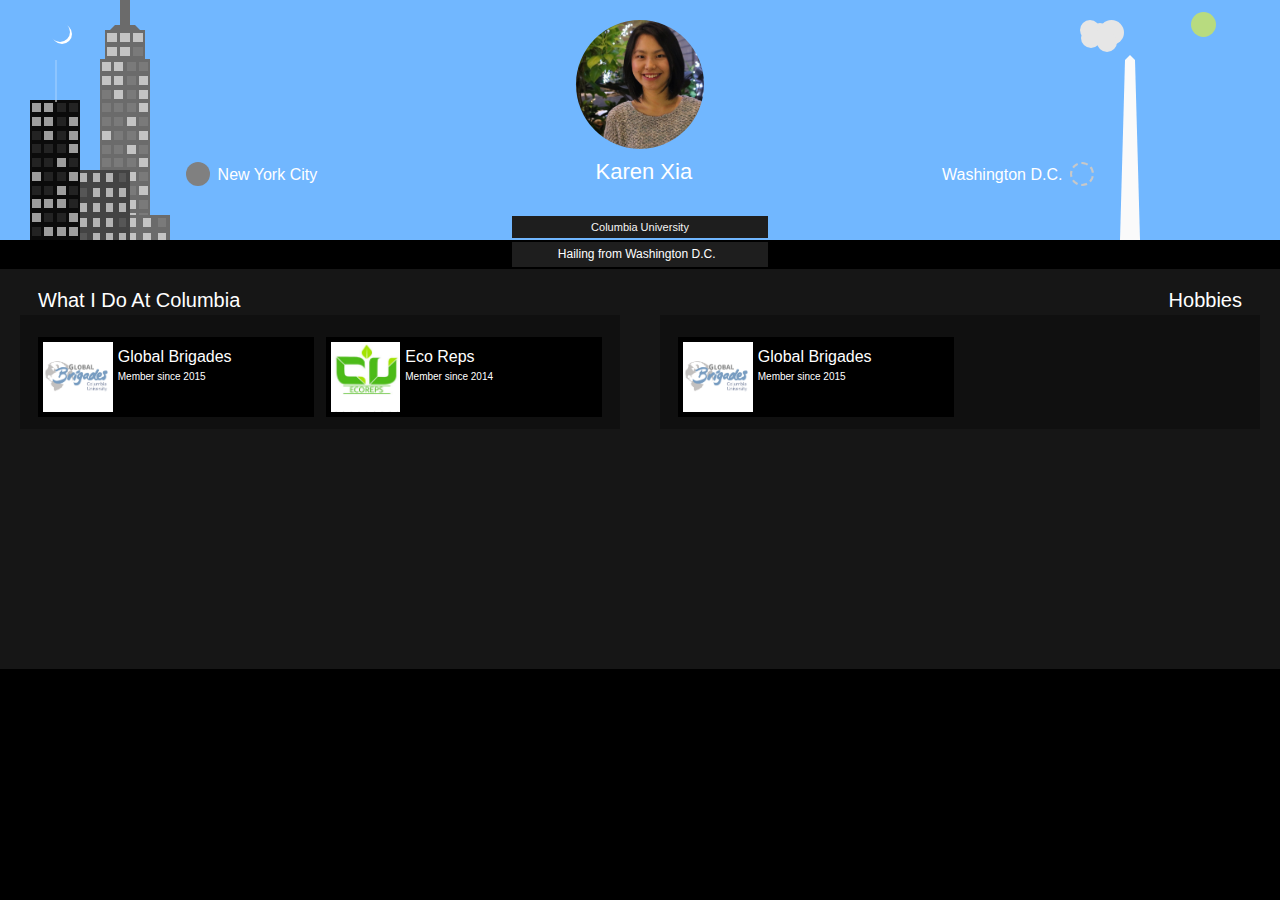
==== commit 59ebd217: "Add files via upload" ====
--- a/index.html
+++ b/index.html
@@ -1,6 +1,6 @@
 <!DOCTYPE>
 <!--
-
+  dada
 
   Karen Xia | Designer | Writer
   I love tea too.
@@ -4638,13 +4638,21 @@
                         <h2>Member since 2014</h2>
                     </div>
                 </a>
-
-
+<!-- COPY AND PASTE BELOW
+<a href="<URL>" target="_blank" class="blockl">
+                    <div class="project">
+                        <img class="icon" src="<PICTURE PATH>">
+
+                        <h1><<NAME>></h1>
+                        <h2><<SUBTITLE>></h2>
+                    </div>
+                </a>
+-->
 
             </div>
         </div>
         <div class="half3">
-            <div class="ann">Hobbies/Anything You Want Here</div>
+            <div class="ann">Hobbies</div>
             <br>
             <div class="projectgrid">
 
